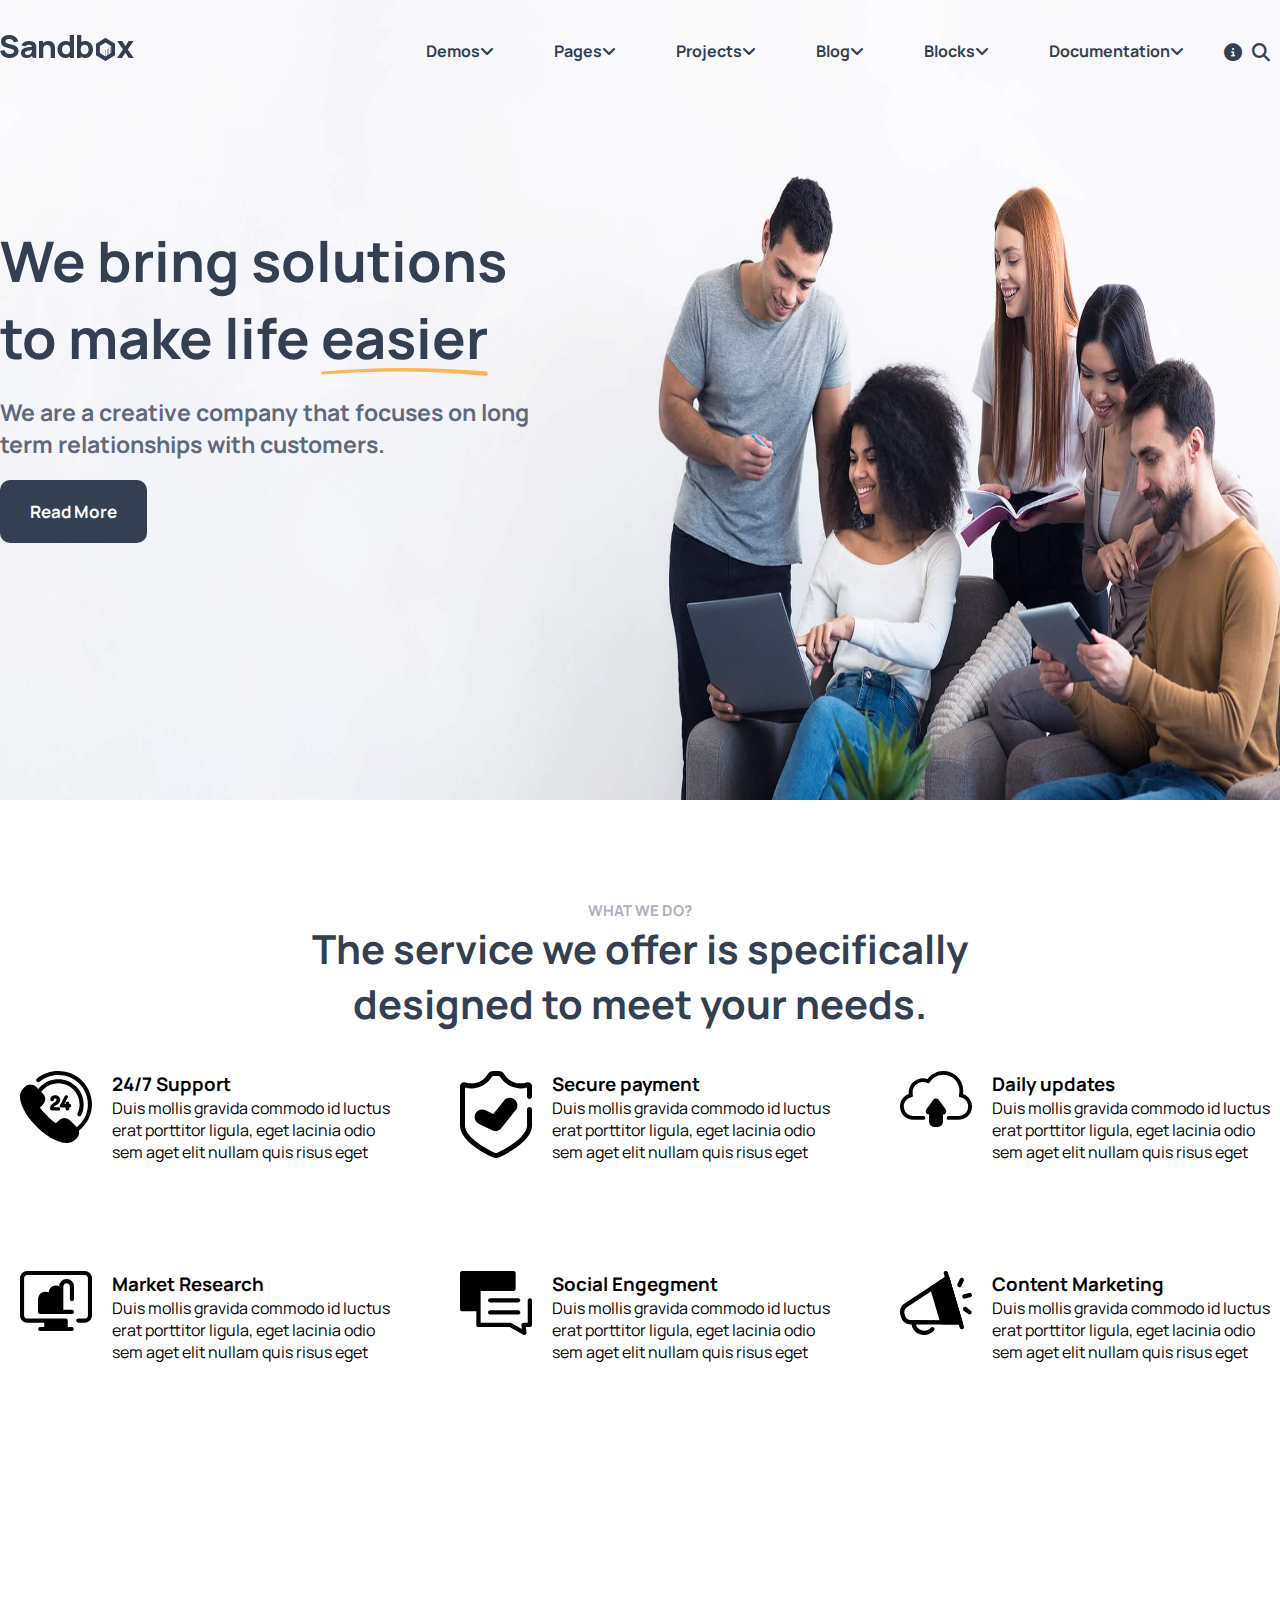
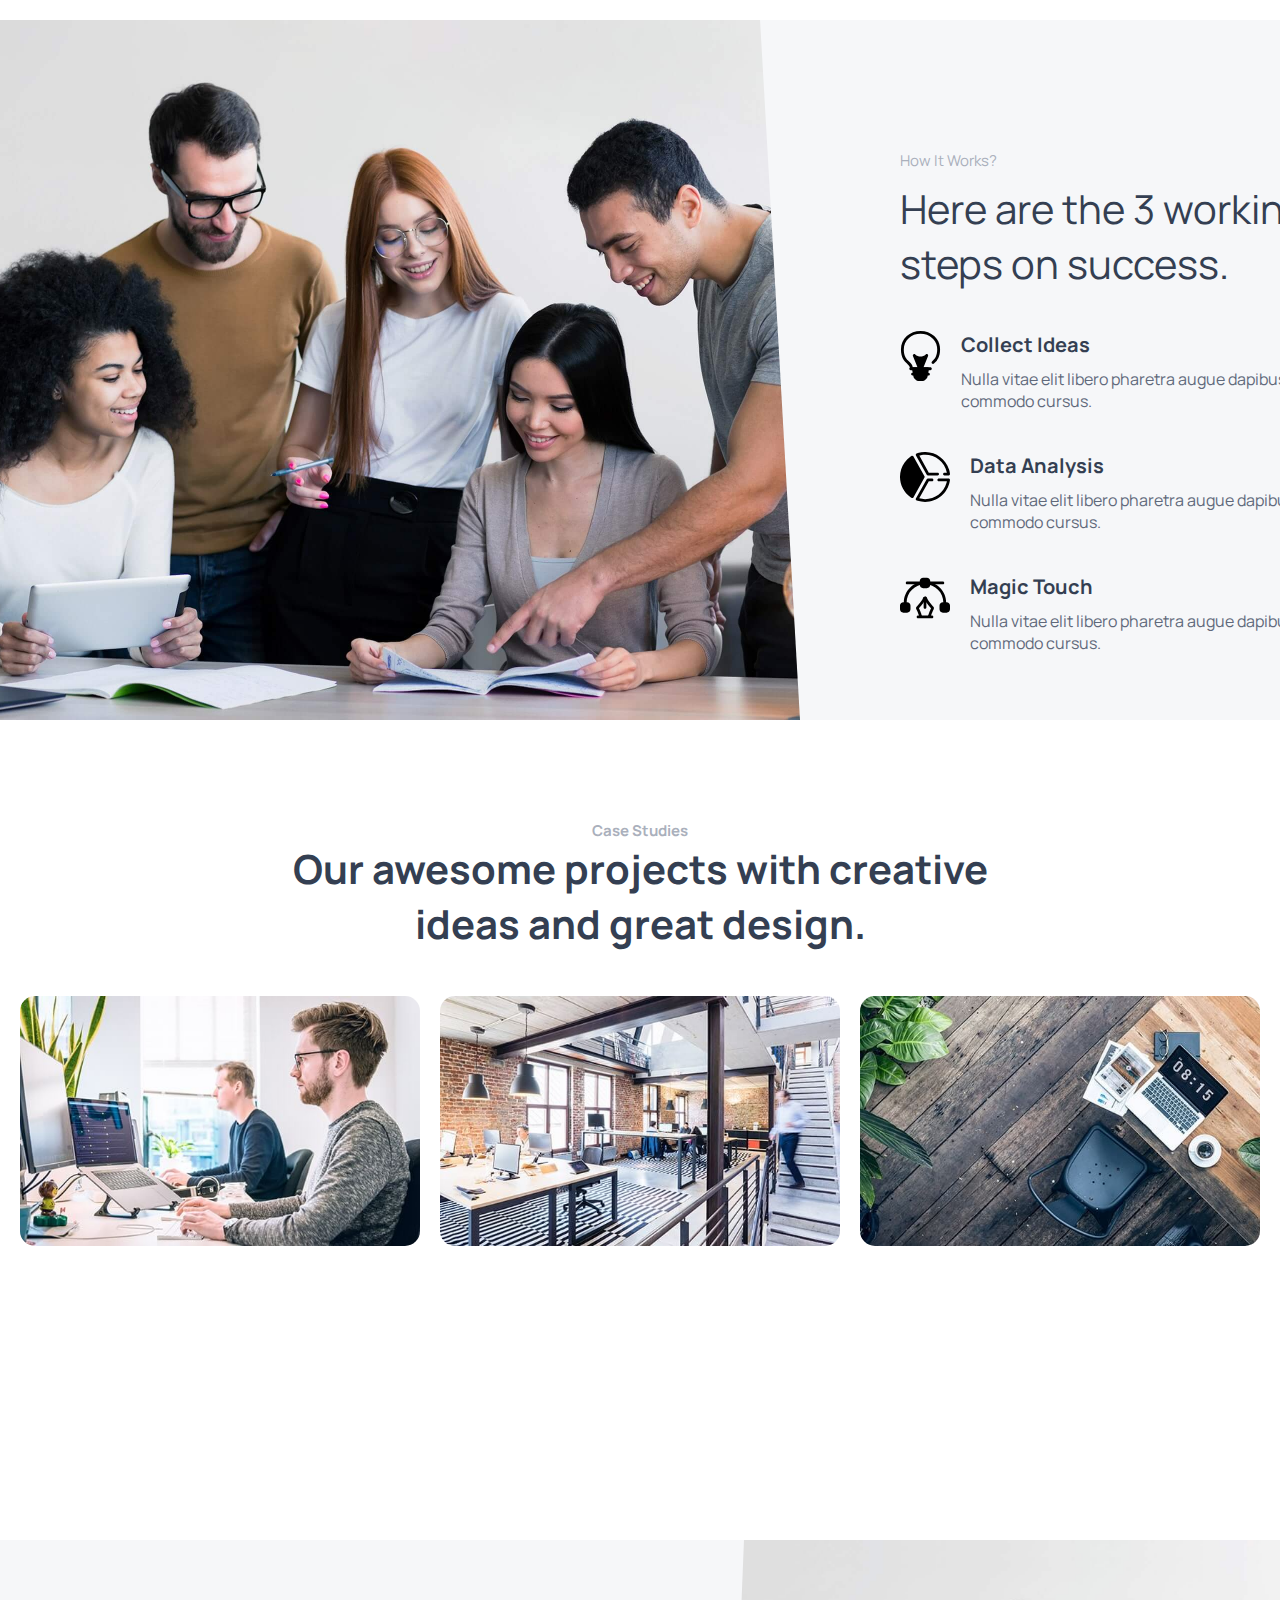
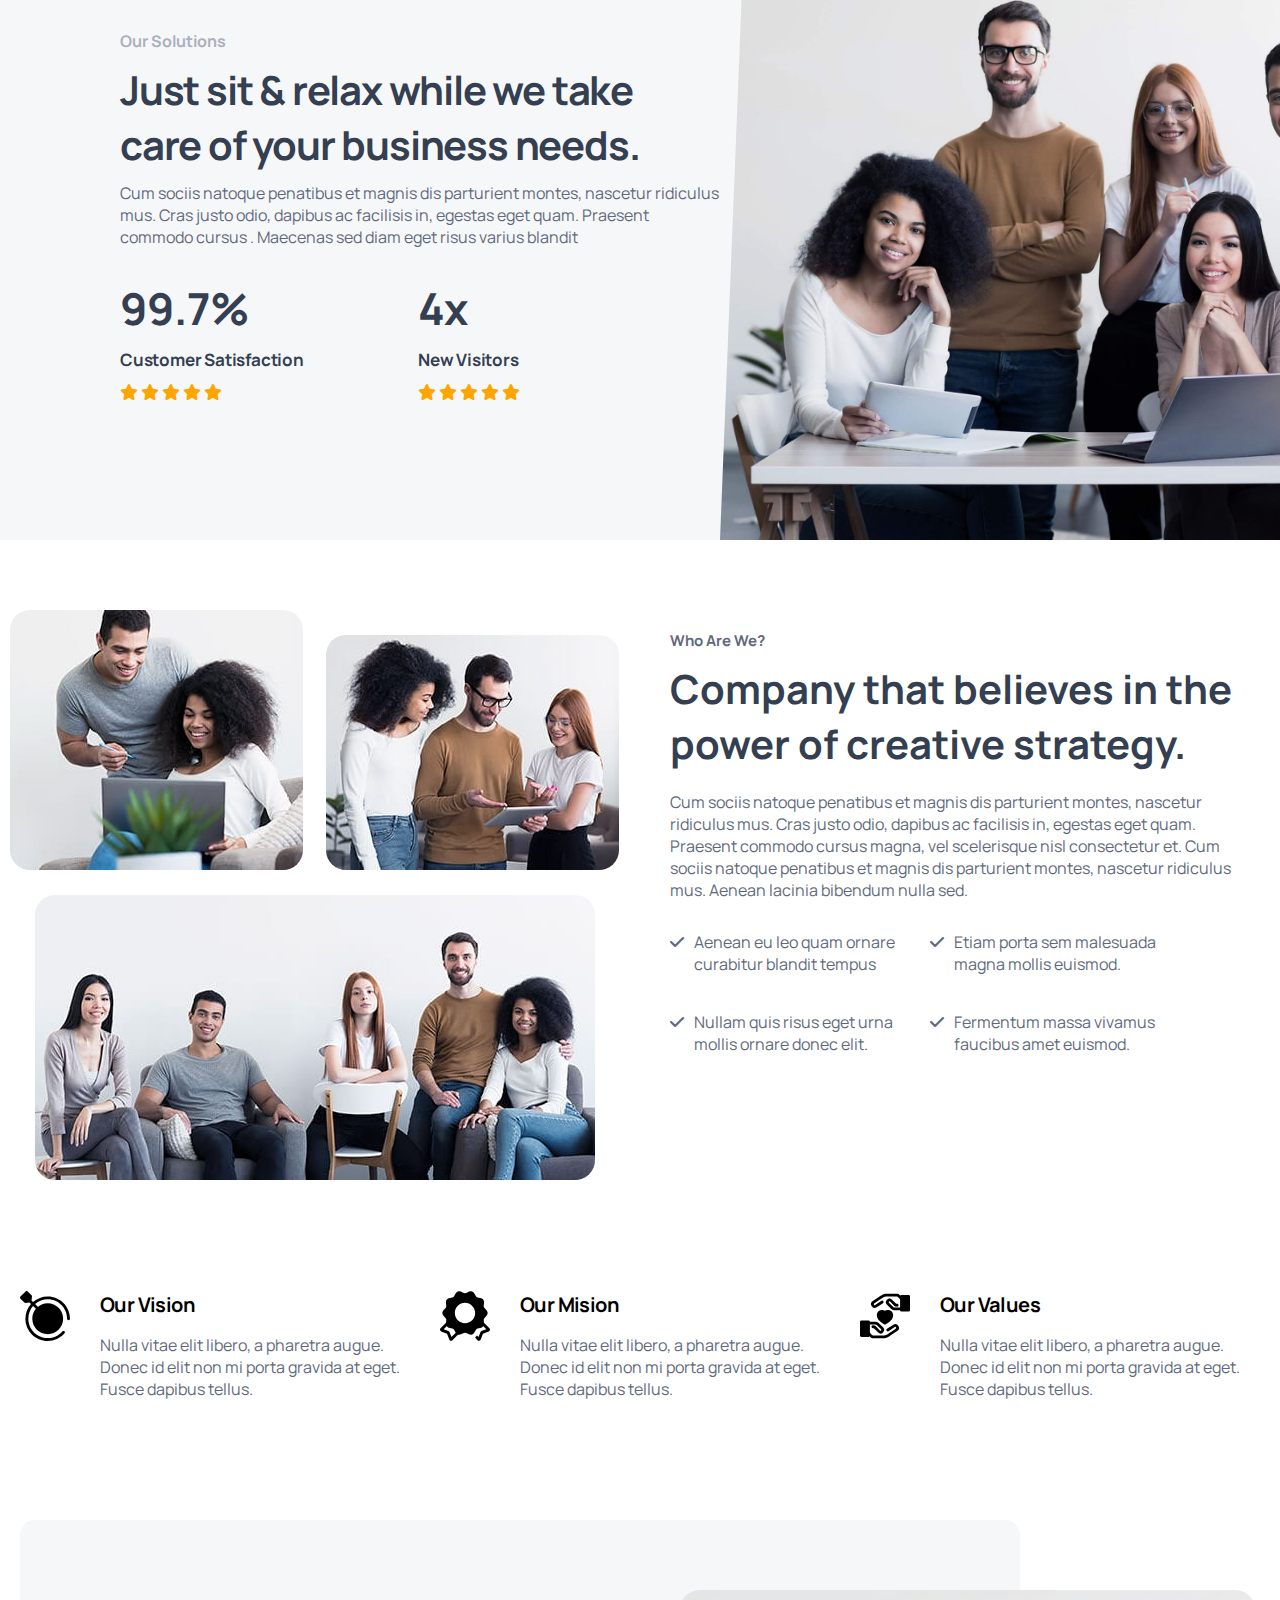
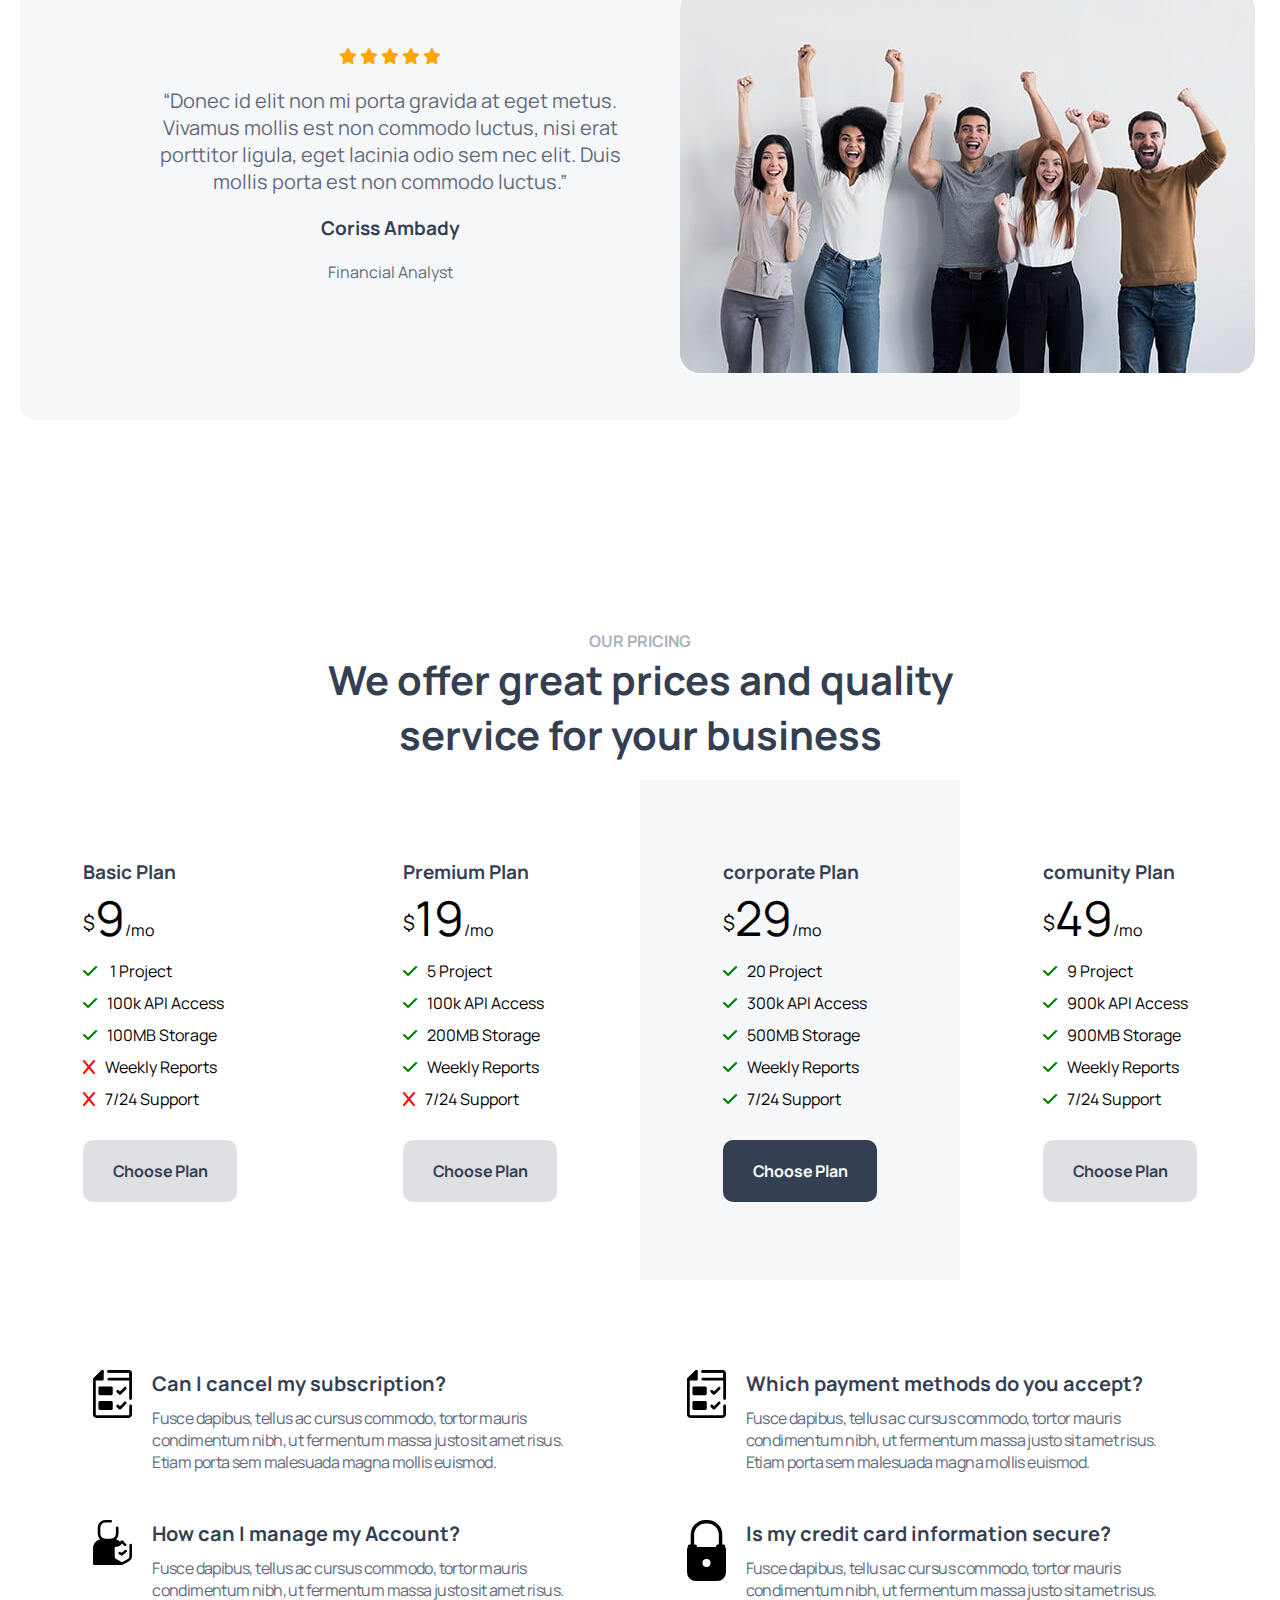
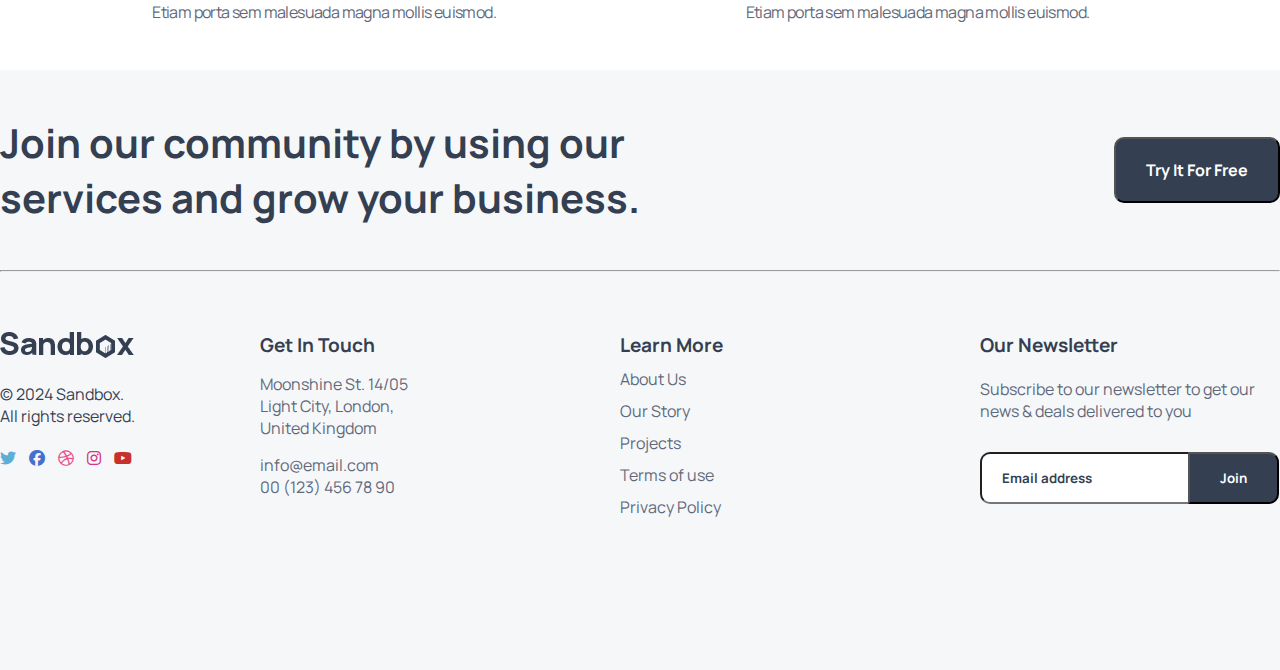
==== newindex.html @ dc4b8206 "16/03/2025" ====
<!DOCTYPE html>
<html lang="en">

<head>
    <meta charset="UTF-8">
    <meta name="viewport" content="width=device-width, initial-scale=1.0">
    <title>Document</title>
    <link rel="stylesheet" href="https://cdnjs.cloudflare.com/ajax/libs/font-awesome/6.7.2/css/all.min.css"
        integrity="sha512-Evv84Mr4kqVGRNSgIGL/F/aIDqQb7xQ2vcrdIwxfjThSH8CSR7PBEakCr51Ck+w+/U6swU2Im1vVX0SVk9ABhg=="
        crossorigin="anonymous" referrerpolicy="no-referrer" />
    <link rel="stylesheet" href="newcss.css">
    <link rel="stylesheet" href="media.css">
</head>

<body>
    <div class="body">
        <!-- first section -->
        <div class="container">
            <!-- navbar -->
            <div class="nav">
                <div class="logo">
                    <img src="logo-dark.png" alt="">
                </div>
                <div class="navlinks">
                    <ul>
                        <li><a href="#">Demos<i class="fa-solid fa-angle-down"></i></a></li>
                        <li><a href="#">Pages<i class="fa-solid fa-angle-down"></i></a></li>
                        <li><a href="#">Projects<i class="fa-solid fa-angle-down"></i></i></a></li>
                        <li><a href="#">Blog<i class="fa-solid fa-angle-down"></i></a></li>
                        <li><a href="#">Blocks<i class="fa-solid fa-angle-down"></i></a></li>
                        <li><a href="#">Documentation<i class="fa-solid fa-angle-down"></i></a></li>
                    </ul>
                    <div class="icons">
                        <div class="search">
                            <i class="fa-solid fa-circle-info"></i>
                        </div>
                        <div class="search">
                            <i class="fa-solid fa-magnifying-glass"></i>
                        </div>
                        <div class="mobilemenu">
                            <span>
                                <i class="fa-solid fa-bars"></i>
                            </span>
                        </div>
                    </div>
                    
                </div>
            </div>
            <!--  main content-->
            <div class="maintext">
                <div class="first animated-text">
                    <p>
                        We bring solutions to make life
                        <span class="highlight">easier</span>
                    </p>
                </div>
                <div class="second animated-text animated-text1">
                    <p>We are a creative company that focuses on
                        long term relationships with customers.</p>
                </div>
                <div class="button animated-text animated-text2">
                    <button>Read More</button>
                </div>
            </div>
        </div>
    </div>
    <!-- second container -->
    <div class="container">
        <div class="sec_section">
            <div class="heading">
                <div>
                    <h6>WHAT WE DO?</h6>
                </div>
                <div>
                    <p>
                        The service we offer is
                        specifically designed to meet your needs.
                    </p>
                </div>
            </div>

            <div class="info">
                <div class="support_24">
                    <div class="image">
                        <img src="phone.svg" class="icon">
                    </div>
                    <div class="desc">
                        <h3>24/7 Support</h3>
                        <p>Duis mollis gravida commodo id luctus erat porttitor ligula,
                            eget lacinia odio sem aget elit nullam quis risus eget</p>
                    </div>
                </div>
                <div class="support_24">
                    <div class="image">
                        <img src="payment.svg" alt="">
                    </div>
                    <div class="desc">
                        <h3>Secure payment</h3>
                        <p>Duis mollis gravida commodo id luctus erat porttitor ligula,
                            eget lacinia odio sem aget elit nullam quis risus eget</p>
                    </div>
                </div>
                <div class="support_24">
                    <div class="image">
                        <img src="daily_update.svg" alt="">
                    </div>
                    <div class="desc">
                        <h3>Daily updates</h3>
                        <p>Duis mollis gravida commodo id luctus erat porttitor ligula,
                            eget lacinia odio sem aget elit nullam quis risus eget</p>
                    </div>
                </div>
                <div class="support_24">
                    <div class="image">
                        <img src="market_research.svg" alt="">
                    </div>
                    <div class="desc">
                        <h3>Market Research</h3>
                        <p>Duis mollis gravida commodo id luctus erat porttitor ligula,
                            eget lacinia odio sem aget elit nullam quis risus eget</p>
                    </div>
                </div>
                <div class="support_24">
                    <div class="image">
                        <img src="social_engegment.svg" alt="">
                    </div>
                    <div class="desc">
                        <h3>Social Engegment</h3>
                        <p>Duis mollis gravida commodo id luctus erat porttitor ligula,
                            eget lacinia odio sem aget elit nullam quis risus eget</p>
                    </div>
                </div>
                <div class="support_24">
                    <div class="image">
                        <img src="content_marketing.svg" alt="">
                    </div>
                    <div class="desc">
                        <h3>Content Marketing</h3>
                        <p>Duis mollis gravida commodo id luctus erat porttitor ligula,
                            eget lacinia odio sem aget elit nullam quis risus eget</p>
                    </div>
                </div>
            </div>
        </div>
    </div>
    <!-- third_section -->
    <div class="container_3">
        <div class="part1">
            <img src="third_section.jpeg" alt="" class="image">
            <!-- <img src="line2.svg" alt="" class="line"> -->
        </div>
        <div class="part2">
            <div class="section_1">
                <div>
                    <p>How It Works?</p>
                </div>
                <div>
                    <p>Here are the 3 working steps on success.</p>
                </div>
                <div class="section_2">
                    <img src="bulb.svg" alt="">

                    <div class="inner">
                        <h4>Collect Ideas</h4>
                        <p>Nulla vitae elit libero pharetra augue dapibus. Praesent commodo cursus.</p>
                    </div>
                </div>
                <div class="section_2">
                    <img src="analysis.svg" alt="">

                    <div class="inner">
                        <h4>Data Analysis</h4>
                        <p>Nulla vitae elit libero pharetra augue dapibus. Praesent commodo cursus.</p>
                    </div>
                </div>
                <div class="section_2">
                    <img src="magic_touch.svg" alt="">

                    <div class="inner">
                        <h4>Magic Touch</h4>
                        <p>Nulla vitae elit libero pharetra augue dapibus. Praesent commodo cursus.</p>
                    </div>
                </div>
            </div>

        </div>

    </div>
    <!-- fourth_section -->
    <div class="container">
        <div class="sec_section1">
            <div class="heading1">
                <div>
                    <h6>Case Studies</h6>
                </div>
                <div>
                    <p>
                        Our awesome projects with creative ideas and great design.
                    </p>
                </div>
            </div>
            <div class="hover">
                <div class="hover_img ">
                    <img src="hover_1.jpeg" alt="">
                    <div class="overlay">
                        <div class="overlay-text">Read More</div>
                    </div>
                </div>
                <div class="hover_img ">
                    <img src="hover_2.jpeg" alt="">

                    <div class="overlay">
                        <div class="overlay-text">Read More</div>
                    </div>
                </div>
                <div class="hover_img">
                    <img src="hover_3.jpeg" alt="">
                    <div class="overlay">
                        <div class="overlay-text">Read More</div>
                    </div>
                </div>
                <!-- <div class="hover_img">
                <img src="hover_4.jpeg" alt="">
                <div class="overlay">
                    <div class="overlay-text">Read More</div>
                </div>
            </div> -->
            </div>
        </div>
    </div>

    <div class="container5">
        <div class="fifth_section_1">
            <div class="fifth_inner">
                <h6>
                    Our Solutions
                </h6>
                <h1>
                    Just sit & relax while we take care of your business needs.
                </h1>
                <p>
                    Cum sociis natoque penatibus et magnis dis parturient montes, nascetur ridiculus mus. Cras justo
                    odio,
                    dapibus ac facilisis in, egestas eget quam. Praesent commodo cursus
                    . Maecenas sed diam eget risus
                    varius
                    blandit
                </p>
                <div class="number">
                    <div class="number_first">
                        <p>99.7%</p>
                        <p>Customer Satisfaction</p>
                        <div class="star_icon">
                            <i class="fa-solid fa-star"></i>
                            <i class="fa-solid fa-star"></i>
                            <i class="fa-solid fa-star"></i>
                            <i class="fa-solid fa-star"></i>
                            <i class="fa-solid fa-star"></i>
                        </div>
                    </div>
                    <div class="number_first">
                        <p>4x</p>
                        <p>New Visitors</p>
                        <div class="star_icon">
                            <i class="fa-solid fa-star"></i>
                            <i class="fa-solid fa-star"></i>
                            <i class="fa-solid fa-star"></i>
                            <i class="fa-solid fa-star"></i>
                            <i class="fa-solid fa-star"></i>
                        </div>
                    </div>
                </div>
            </div>
        </div>
        <div class="fifth_section_2">
            <img src="fifth_section.jpeg" alt="">
        </div>
    </div>
    <!--  sixth-section  -->
    <div class="container">
        <div class="sixth">
            <div class="sixth_1">
                <div class="image_section_1">
                    <img src="sixth_section_1.jpeg" alt="">
                    <img src="sixth_section_2.jpeg" alt="">
                </div>
                <div class="image_section_2">
                    <img src="sixth_section_3.jpeg" alt="">
                </div>
            </div>
            <div class="sixth_2">
                <div class="inner">
                    <h6>Who Are We?</h6>
                    <h1>Company that believes in the power
                        of creative strategy.</h1>
                    <p>Cum sociis natoque penatibus et magnis dis parturient montes, nascetur ridiculus mus. Cras justo
                        odio, dapibus ac facilisis in, egestas eget quam. Praesent commodo cursus magna, vel scelerisque
                        nisl consectetur et. Cum sociis natoque penatibus et magnis dis parturient montes, nascetur
                        ridiculus mus. Aenean lacinia bibendum nulla sed.</p>
                </div>
                <div class="second_inner">
                    <div class="second_inner_1">
                        <div class="icon">
                            <i class="fa-solid fa-check"></i>
                        </div>
                        <div class="text">
                            <p>Aenean eu leo quam ornare
                                curabitur blandit tempus</p>
                        </div>
                    </div>
                    <div class="second_inner_1">
                        <div class="icon">
                            <i class="fa-solid fa-check"></i>
                        </div>
                        <div class="text">
                            <p>Etiam porta sem malesuada magna
                                mollis euismod.</p>
                        </div>
                    </div>
                    <div class="second_inner_1">
                        <div class="icon">
                            <i class="fa-solid fa-check"></i>
                        </div>
                        <div class="text">
                            <p>Nullam quis risus eget urna mollis
                                ornare donec elit.</p>
                        </div>
                    </div>
                    <div class="second_inner_1">
                        <div class="icon">
                            <i class="fa-solid fa-check"></i>
                        </div>
                        <div class="text">
                            <p>Fermentum massa vivamus
                                faucibus amet euismod.</p>
                        </div>
                    </div>
                </div>
            </div>
        </div>
        <div class="sixth_3">
            <div class="icons_svg">
                <div class="icon_img">
                    <img src="our_vision.svg" alt="">
                </div>
                <div class="icon_text">
                    <p>Our Vision</p>
                    <p>Nulla vitae elit libero, a pharetra
                        augue. Donec id elit non mi porta
                        gravida at eget. Fusce
                        dapibus tellus.</p>
                </div>
            </div>
            <div class="icons_svg">
                <div class="icon_img">
                    <img src="our_mision.svg" alt="">
                </div>
                <div class="icon_text">
                    <p>Our Mision</p>
                    <p>Nulla vitae elit libero, a pharetra
                        augue. Donec id elit non mi porta
                        gravida at eget. Fusce
                        dapibus tellus.</p>
                </div>
            </div>
            <div class="icons_svg">
                <div class="icon_img">
                    <img src="our_values.svg" alt="">
                </div>
                <div class="icon_text">
                    <p>Our Values</p>
                    <p>Nulla vitae elit libero, a pharetra
                        augue. Donec id elit non mi porta
                        gravida at eget. Fusce
                        dapibus tellus.</p>
                </div>
            </div>
        </div>
    </div>
    <!--  seven section -->
    <div class="container">
        <div class="seven">
            <div class="seven_1">
                <div class="seven_inner">
                    <div class="s_icon">
                        <i class="fa-solid fa-star"></i>
                        <i class="fa-solid fa-star"></i>
                        <i class="fa-solid fa-star"></i>
                        <i class="fa-solid fa-star"></i>
                        <i class="fa-solid fa-star"></i>
                    </div>
                    <p>
                        “Donec id elit non mi porta gravida at eget metus.
                        Vivamus mollis est non commodo luctus, nisi erat
                        porttitor ligula, eget lacinia odio sem nec elit.
                        Duis mollis porta est non commodo luctus.”
                    </p>
                    <p>Coriss Ambady</p>
                    <p>Financial Analyst</p>
                </div>
                <div class="seven_img">
                    <img src="seven_section.jpeg" alt="">
                </div>
            </div>
        </div>
    </div>
    </div>
    <!--  Eight section  -->
    <div class="container">
        <div class="eight">
            <div class="eight_1">
                <div class="pricing">
                    <h6>OUR PRICING</h6>
                    <p>We offer great prices and quality service for your business</p>
                </div>
            </div>
            <div class="eight_2">
                <div class="plan">
                    <div class="sub">
                        <div class="basic">
                            <h4>Basic Plan</h4>
                            <sup>$</sup><span>9</span>/mo
                            <p><i class="fa-solid fa-check"></i> 1 Project</p>
                            <p><i class="fa-solid fa-check"></i>100k API Access</p>
                            <p><i class="fa-solid fa-check"></i>100MB Storage</p>
                            <p><i class="fa-solid fa-x"></i>Weekly Reports</p>
                            <p><i class="fa-solid fa-x"></i>7/24 Support</p>
                            <button>Choose Plan</button>
                        </div>
                    </div>
                </div>
                <div class="plan">
                    <div class="sub">
                        <div class="basic">
                            <h4>Premium Plan</h4>
                            <sup>$</sup><span>19</span>/mo
                            <p><i class="fa-solid fa-check"></i>5 Project</p>
                            <p><i class="fa-solid fa-check"></i>100k API Access</p>
                            <p><i class="fa-solid fa-check"></i>200MB Storage</p>
                            <p><i class="fa-solid fa-check"></i>Weekly Reports</p>
                            <p><i class="fa-solid fa-x"></i>7/24 Support</p>
                            <button>Choose Plan</button>
                        </div>
                    </div>
                </div>
                <div class="plan">
                    <div class="sub">
                        <div class="basic" style="">
                            <h4>corporate Plan</h4>
                            <sup>$</sup><span>29</span>/mo
                            <p><i class="fa-solid fa-check"></i>20 Project</p>
                            <p><i class="fa-solid fa-check"></i>300k API Access</p>
                            <p><i class="fa-solid fa-check"></i>500MB Storage</p>
                            <p><i class="fa-solid fa-check"></i>Weekly Reports</p>
                            <p><i class="fa-solid fa-check"></i>7/24 Support</p>
                            <button>Choose Plan</button>
                        </div>
                    </div>
                </div>
                <div class="plan">
                    <div class="sub">
                        <div class="basic">
                            <h4>comunity Plan</h4>
                            <sup>$</sup><span>49</span>/mo
                            <p><i class="fa-solid fa-check"></i>9 Project</p>
                            <p><i class="fa-solid fa-check"></i>900k API Access</p>
                            <p><i class="fa-solid fa-check"></i>900MB Storage</p>
                            <p><i class="fa-solid fa-check"></i>Weekly Reports</p>
                            <p><i class="fa-solid fa-check"></i>7/24 Support</p>
                            <button>Choose Plan</button>
                        </div>
                    </div>
                </div>
            </div>
        </div>
        <div class="nine">
            <div class="nine_inner">
                <div class="svg_img">
                    <img src="supscription.svg" alt="">
                </div>
                <div class="nine_text">
                    <p>Can I cancel my subscription?</p>
                    <p>Fusce dapibus, tellus ac cursus commodo, tortor mauris condimentum nibh, ut fermentum massa justo
                        sit amet risus. Etiam porta sem malesuada magna mollis euismod.</p>
                </div>
            </div>
            <div class="nine_inner">
                <div class="svg_img">
                    <img src="supscription.svg" alt="">
                </div>
                <div class="nine_text">
                    <p>Which payment methods do you accept?</p>
                    <p>Fusce dapibus, tellus ac cursus commodo, tortor mauris condimentum nibh, ut fermentum massa justo
                        sit amet risus. Etiam porta sem malesuada magna mollis euismod.</p>
                </div>
            </div>
            <div class="nine_inner">
                <div class="svg_img">
                    <img src="account.svg" alt="">
                </div>
                <div class="nine_text">
                    <p>How can I manage my Account?</p>
                    <p>Fusce dapibus, tellus ac cursus commodo, tortor mauris condimentum nibh, ut fermentum massa justo
                        sit amet risus. Etiam porta sem malesuada magna mollis euismod.</p>
                </div>
            </div>
            <div class="nine_inner">
                <div class="svg_img">
                    <img src="info_secure.svg" alt="">
                </div>
                <div class="nine_text">
                    <p>Is my credit card information secure?</p>
                    <p>Fusce dapibus, tellus ac cursus commodo, tortor mauris condimentum nibh, ut fermentum massa justo
                        sit amet risus. Etiam porta sem malesuada magna mollis euismod.</p>
                </div>
            </div>
        </div>
    </div>
    <div class="footer">
        <div class="container">
            <div class="footer_1">
                <div class="footer_text">
                    Join our community by using our<br>
                    services and grow your business.
                </div>
                <div class="footer_button">
                    <button>Try It For Free</button>
                </div>
            </div>
            <hr>
            <div class="footer_2">
                <div class="footer_last_1">
                    <img src="logo-dark.png" alt="">
                    <div>© 2024 Sandbox.<br>
                        All rights reserved.</div>
                    <div class="media">
                        <i class="fa-brands fa-twitter"></i>
                        <i class="fa-brands fa-facebook"></i>
                        <i class="fab fa-dribbble"></i>

                        <i class="fa-brands fa-instagram"></i>
                        <i class="fa-brands fa-youtube"></i>
                    </div>
                </div>
                <div class="footer_last_2">
                    <div>Get In Touch</div>
                    <div>Moonshine St. 14/05 <br>Light City, 
                        London,<br> United Kingdom
                    </div>
                    <div>
                        info@email.com<br>
                        00 (123) 456 78 90
                    </div>
                </div>
                <div class="footer_last_3">
                    <div>Learn More</div>
                    <div>
                        <li><a href="#">About Us</a></li>
                        <li><a href="#">Our Story</a></li>
                        <li><a href="#">Projects</a></li>
                        <li><a href="#">Terms of use</a></li>
                        <li><a href="#">Privacy Policy</a></li>
                    </div>
                </div>
                <div class="footer_last_4">
                    <div>Our Newsletter</div>
                    <div>Subscribe to our newsletter to 
                        get our news & deals delivered to you</div>
                    <div class="input">
                        <input type="email" class="email" placeholder="Email address">
                        <button>Join</button>
                    </div>
                </div>
            </div>
        </div>
    </div>
</body>

</html>
---- newcss.css ----
@import url('https://fonts.googleapis.com/css2?family=Manrope:wght@200..800&display=swap');

*{
    box-sizing: border-box;
    margin: 0;
    font-family: Manrope, "sans-serif"; 
   
}
.body{
    background-image: url("main_banner.jpeg");
    background-repeat: no-repeat;
    background-size:cover;
    background-size: 102% 100%;
    height: 800px;
    
}
.container{
    /* border: 1px solid black; */
    max-width: 1340px;
    margin: auto;
}
.nav{
    display: flex;
    justify-content: space-between;
    .logo{
        margin-top:35px;
    }
    .navlinks ul{
        list-style: none;
        display: flex;
        justify-content: space-between;
    }
    .navlinks ul li{
        margin-top:20px ;
        margin-right: 20px;
        padding: 20px;
    }
    .navlinks li a{
        text-decoration: none;
        color: #343f52;
        font-weight: bold;
    }
}
.navlinks{
    display: flex;
}
.icons {
    margin-top: 40px;
    font-size: 18px;
    color: #343f52;
    cursor: pointer;
    display: flex;
    justify-content: space-between;
    gap: 10px;
    margin-right: 10px;
}
.mobilemenu{
    display: none;
}

.maintext{
    height: fit-content;
    width: 550px;
    /* border: 1px solid black; */
    margin-top: 140px;
}
.first p{
    font-size: 56px;
    font-weight: bold;
    color: #343f52;
}
.highlight{
    background-image: url("underline.svg");
    background-repeat: no-repeat;
    background-position:bottom;
}
.second{
    margin-top: 20px;
}
.second p{
    font-size: 23px;
    color: #60697b;
}
.animated-text{
    margin-top: 140px;
    font-size: 30px;
    font-weight: bold;
    text-align: left;
    position: relative;
    animation-name: slideInDown;
    animation-duration: 700ms;
    animation-timing-function: ease;
    animation-delay: 500ms;
    animation-direction: normal;
    animation-fill-mode: both;
}
.animated-text1{
    margin-top: 20px;
    font-size: 30px;
    animation-delay: 1000ms;
   
}
.animated-text2{
    margin-top: 20px;
    font-size: 30px;
    animation-delay: 1500ms;
}
.button{
    margin-top: 20px;
    button{
        padding: 20px 30px 20px 30px;
        border-radius: 10px;
        background-color: #343f52;
        color: #ffffff;
        border: none;
        font-size: 17px;
        font-weight: bold;
    }
}
.sec_section{
    height: 80vh;  
}
.heading{
    display: flex;
    flex-direction: column;
    justify-content: center;
    width: 700px;
    margin: auto;
    margin-top: 100px;
    text-align: center;
}
.heading h6{
    font-size: 15px;
    color: #aab0bc;
}
.heading p{
    font-size: 40px;
    color: #343f52;
    font-weight: bold;
}
.info{
    margin-top: 20px;
    height: 400px;
    width: 100%;
    display: flex;
    justify-content: space-between;
    /* border: 1px solid black;  */
    flex-wrap: wrap;
}
.support_24{
    height: 150px;
    width: 400px;
    /* border: 1px solid black; */
    display: flex;
    justify-content: space-evenly;
}
.support_24 i{
    color: aqua;
}
.image{
    height: 200px;
    width: 200px;
    margin: 20px;
    outline: pink;
}

.desc{
    margin-top: 20px;
    font-size: 16px;
    text-align: center;
    h3{
        text-align: left;
    }
    p{
        text-align: left;
    }
}
.container_3{
    position: relative;
    width: 100%;
    height: 700px;
    /* border: 1px solid black; */
    display: flex;
    background-color: #f6f7f9;
    justify-content: space-between;
}
.part1{
    width: 900px;
    display: flex;
    /* border: 1px solid black; */
    height: 600px;
    .image{
        object-fit: cover;
        height: 700px;
        margin: 0px;
        width: 800px;
        clip-path: polygon(0 0, 95% 0, 100% 100%, 0 100%);
    }
}
.part2{
    width: 900px;
    /* border: 1px solid black; */
    height: 600px;
    margin-top: 90px;
    margin-left: 60px;
}
.section_1{
    margin: 40px;
    height: fit-content;
    width: 500px;
    /* border: 1px solid black; */
    div:nth-child(1) p:nth-child(1){
        margin-top: 10px;
        font-size: 15px;
        color: #aab0bc;
    }
    div:nth-child(2) p:nth-child(1){
        margin-top: 10px;
        font-size: 40px;
        color: #343f52;
    }
}
.section_2{
    margin-top: 40px;
    display: flex;
}
.section_2 img{
    height: 50px;
    width: 50px;
}
.inner{
    margin-left: 20px;
    h4{
        font-size: 20px;
        color: #343f52;
    }
    p{
        margin-top: 10px;
        color: #60697b;
    }
}
.sec_section1{
    height: 80vh; 
}
.hover{
    margin-top: 20px;
    display: flex;
    justify-content: space-evenly;
    height: 300px;
    align-items: center;
}
.hover_img{
    height: 250px;
    width: 400px;
    position: relative;
    overflow: hidden; 
}
.hover_img img{
    height: 250px;
    width: 400px;
    border-radius: 15px;
    transition: transform 0.3s ease, filter 0.3s ease;
}
.hover_img:hover img{
    transform: scale(1.1);
    filter: brightness(80%); 
    
}
.hover_img:hover .overlay {
    opacity: 1;
}
.overlay {
    position: absolute;
    top: 0;
    left: 0;
    width: 100%;
    height: 100%;
    background: rgba(0, 0, 0, 0.5); 
    display: flex;
    align-items: center;
    justify-content: center;
    opacity: 0;
    transition: opacity 0.3s ease;
}

.overlay-text {
    color: #fff;
    font-size: 18px;
    font-weight: bold;
}
.heading1{
    display: flex;
    flex-direction: column;
    justify-content: center;
    width: 700px;
    margin: auto;
    margin-top: 100px;
    text-align: center;
}
.heading1 h6{
    font-size: 15px;
    color: #aab0bc;
}
.heading1 p{
    font-size: 40px;
    color: #343f52;
    font-weight: bold;
}
/* section 5 */

.container5{
    height: 600px;
    position: relative;
    width: 100%;
    display: flex;
    justify-content: space-between;
    align-items: center;
    background-color: #f6f7f9;
}
.fifth_section_1{
    height: 600px;
    /* border: 1px solid black; */
    width: 900px;
}
.fifth_inner{
    height: 400px;
    width: 600px;
    /* border: 1px solid black; */
    margin-top: 90px;
    margin-left: 120px;
    h6{
        font-size: 16px;
        color: #aab0bc;
        letter-spacing: normal;
        margin-top: 20px;
    }
    h1{
        margin-top: 10px;
        font-size:40px;
        letter-spacing: -1.2px;
        color: #343f52;
    }
    p{
        margin-top: 10px;
        font-size: 16px;
        color: #60697b;
        text-align: start;
    }
}
.number{
    display: flex;
    justify-content: space-between;
    height: fit-content;
    width: 400px;
}
.number_first{
    margin-top: 20px;
    p:nth-child(1){
        font-size: 44px;
        color: #343f52;
        font-weight: bold;
    }
    p:nth-child(2){
        font-size: 17px;
        color: #343f52;
        font-weight: bold;
        letter-spacing: -0.2px;
    }
    .star_icon{
        margin-top: 10px;
        color: orange;
        font-size: 16px;
    }
    
}
.fifth_section_2{

    height: 600px;
    width: 800px;
    img{
        height: 600px;
        width: 800px;
        object-fit: cover;
        clip-path: polygon(3% 0, 100% 0, 100% 100%, 0% 100%);

    }
}
/* sixth-section */
.sixth{
    margin-top: 30px;
    height: 700px;
    /* border: 1px solid black; */
    display: flex;
    gap: 0px;
    /* justify-content: space-evenly; */
    .sixth_1{
        /* border: 1px solid black; */
        height: fit-content;
        margin-top: 30px;
        width: 700px;
        .image_section_1 img{
            border-radius: 20px;
            margin: 10px;
        }
        .image_section_2{
            margin-left:25px;
            img{
                border-radius: 20px;
                margin: 10px;
            }
        }
    }
    .sixth_2{
        margin-top: 30px;
        height: 600px;
        width: 700px;
        
        /* border: 1px solid black; */
        .inner{
            margin: 30px;
            h6{
                margin-top: 10px;
                font-size: 15px;
                color: #60697b;
            }
            h1{
                margin-top: 10px;
                font-size: 40px;
                color: #343f52;
            }
            p{
                margin-top: 20px;
                font-size: 16px;
                color: #60697b;
            }
        }
    }
}
.second_inner{
    margin-left: 30px;
    height: fit-content;
    width: 600px;
    /* border: 1px solid black; */
    display: flex;
    flex-direction: row;
    flex-wrap: wrap;
    /* justify-content: space-evenly; */
    gap: 10px;
    .second_inner_1{
        
        height: 70px;
        width: 250px;
        /* border: 1px solid black; */
        display: flex;
        gap: 10px;
        /* justify-content: space-between; */
        .icon i{
            font-size: 16px;
            color: #60697b;
        }
        .text p{
            font-size: 16px;
            color: #60697b;   
        }
    }
}
.sixth_3{
    height: 150px;
    /* width: 700px; */
    display: flex;
    /* border: 1px solid black; */
    align-items: center;
    /* gap: 50px; */

    justify-content: space-evenly;
    .icons_svg{
        display: flex;
        height: fit-content;
        width: 400px;
        gap: 30px;
        /* border: 1px solid black; */
        .icon_img img{
            height: 50px;
            width: 50px;
        }
        .icon_text p:nth-child(1){
            font-size: 20px;
            color: 343f52;
            font-weight: bold;
            letter-spacing: -0.6px;
        }
        .icon_text p:nth-child(2){
            margin-top: 16px;
            color: #60697b;
        }
    }
}
/* seven section */
.seven{
    margin-top:100px ;
    margin-left:20px ;
    height: 700px;
    width: 1300px;
    .seven_1{
        width: 1000px;
        height: 500px;
        border-radius: 15px;
        display: flex;
        background-color: #f6f7f9;
        .seven_inner{
            height: fit-content;
            width: 500px;
            margin: 120px 0px 0px 120px;
            text-align: center;
            .s_icon{
                margin: 5px;
                i{
                    color: orange;
                }
            }
        }
        
    }
}
.seven_inner p{
    margin-top: 20px;
    color: #60697b;
    font-size: 20px;
}
.seven_inner p:nth-child(3){
    font-size: 19px;
    color: #343f52;
    font-weight: bold;
}
.seven_inner p:nth-child(4){
    font-size: 16px;
    color: #60697b;
}
.seven_img{
    height: 300px;
    width: 300px;
    position: relative;
    left: 40px;
    top: 70px;
    img{
        border-radius: 20px;
    }
}
/* Eight section */

.eight{
    height: fit-content;
    margin-top: 10px;
    /* border: 1px solid black; */
    .eight_1{
        height: 150px;
        /* width: 700px; */
        /* border: 1px solid black; */
        text-align: center;
        display: flex;
        justify-content: center;
        .pricing{
            width: 700px;
            h6{
                /* margin-top: 20px; */
                color: #aab0bc;
                font-size: 16px;
            }
            p{
                color: #343f52;
                font-size: 40px;
                font-weight: bold;
            }
        }
    }
    .eight_2{
        /* margin-top: 30px; */
        height: fit-content;
        display: flex;
        .plan{
            /* margin-top: 40px; */
            height: 500px;
            width: 400px;
            /* border: 1px solid black; */
            display: flex;
            justify-content: center;
            align-items: center;
            .basic{
                margin: 60px;
                sup{
                    font-size: 20px;
                }
                h4{
                    color: #343f52;
                    font-size: 19px;
                    margin-top: 60px;
                }
                p{
                    margin-top: 10px;
                }
                span{
                    font-size: 48px;
                    margin-bottom: 30px
                };
                i{
                    margin-right: 10px;
                    color: green;
                }
                .fa-x{
                    color: red;
                }
                button{
                    margin-top: 30px;
                    padding: 20px 30px 20px 30px;
                    border-radius: 10px;
                    background-color: #dfe0e3;
                    color: #343f52;
                    letter-spacing: -0.2px;
                    font-weight: bold;
                    font-size: 16px;
                    border: none;
                }
                /* .sub div:nth-child(3){
                   .basic{
                        background-color: #f6f7f9;
                   }
                }
            } */
        }
    }
}
.plan:nth-of-type(3){
    background-color: #f6f7f9;
    .basic button{
        color: white;
        background-color: #343f52;
    }
}

}

/* nine section */
.nine{
    margin-top: 90px;
    /* border: 1px solid black; */
    display: flex;
    height: 300px;
    justify-content: space-evenly;
    flex-wrap: wrap;
    /* width: 300px; */
    .nine_inner{
        height:150px;
        display: flex;
        width: 500px;
        /* justify-content: space-between; */
        gap: 20px;
        /* border: 1px solid black; */
        .svg_img{
            height: 100px;
            width: 100px;
        }
        p:nth-child(1){
            color: #343f52;
            font-size: 20px;
            font-weight: bold;
        }
        p:nth-child(2){
            margin-top: 10px;
            color: #60697b;
            font-size: 16px;
            letter-spacing: -0.6px;
        }
    }
}


/* footer section */

.footer{
    height: 600px;
    background-color: #f6f7f9;
    .footer_1{

        height: 200px;
        /* width: 400px; */
        display: flex;
        justify-content: space-between;
        align-items: center;
        .footer_text{
            font-weight: bold;
            color: #343f52;
            font-size: 40px;
        }
        .footer_button button{
            padding: 20px 30px 20px 30px;
            border-radius: 10px;
            color: white;
            background-color: #343f52;
            font-weight: bold;
            font-size: 16px;
        }
    }
    .footer_2{
        margin-top: 60px;
        display: flex;
        justify-content: space-between;
        hr{
            color: #60697b;
        }
        .footer_last_1{
            width: 200px;
            div:nth-child(2){
                margin-top: 20px;
                color: #343f52;

            }
            .media{
                margin-top: 20px;
            }
            .media i:nth-child(1){
                color: #5daed5;
                
            }
            .media i:nth-child(2){
                color: #4470cf;
                margin-left: 10px;
            }
            .media i:nth-child(3){
                color: #e94d88;
                margin-left: 10px;
            }
            .media i:nth-child(4){
                color: #d53581;
                margin-left: 10px;
            }
            .media i:nth-child(5){
                color: #c8312b;
                margin-left: 10px;
            }
        }
        .footer_last_2{
            /* border: 1px solid black; */
            width: 300px;
            height: fit-content;
            div:nth-child(1){
                color: #343f52;
                font-size: 19px;
                font-weight: bold;
            }
            div:nth-child(2){
                margin-top: 15px;
                color: #60697b;
            }
            div:nth-child(3){
                color: #60697b;
                margin-top: 15px;
            }
        }
        .footer_last_3{
            /* border: 1px solid black; */
            width: 300px;

            height: fit-content;
            div:nth-child(1){
                color: #343f52;
                font-size: 19px;
                font-weight: bold;
            }
            div:nth-child(2){
                
                /* color: #343f52; */
                li{
                    margin-top: 10px;
                    list-style: none;
                }
                a{
                    color: #60697b;
                    text-decoration: none;
                }
            }
        }
        .footer_last_4{
            width: 300px;
            height: fit-content;
            div:nth-child(1){
                color: #343f52;
                font-size: 19px;
                font-weight: bold;
            }
            div:nth-child(2){
                color: #60697b;
                font-size: 16px;
                margin-top: 20px;
                
            }
            div:nth-child(3){
               margin-top: 20px;
               input{
                    padding: 15px 20px;
                    /* border: #60697b; */
                    border-radius: 10px 0px 0px 10px;
                    
               }
               ::placeholder{
                font-weight: bold;
                color: #343f52;
            }
               button{
                padding: 15px 30px 15px;
                border-radius: 0px 10px 10px 0px;
                position: relative;
                margin-left: -10px;
                margin-top: 10px;
                background-color: #343f52;
                color: white;
                
                font-weight: bold;
               }

            }
        }
        
    }
}


/* keyframes */
@keyframes slideInDown {
    0% {
        opacity: 0;
        transform: translateY(-50px); /* Text upar se aayega */
    }
    100% {
        opacity: 1;
        transform: translateY(0); /* Apni jagah ruk jayega */
    }
}
---- media.css ----
@media (max-width:1400px){
   
}

@media (max-width:1200px){
  
}

@media (max-width:992px){
  .container{
    max-width: 992px;
    margin: auto;
  }
  .body{
    background-image: url("main_banner.jpeg");
    background-repeat: no-repeat;
    background-size:cover;
    background-size: 102% 100%;
    /* height: 800px;   */
}
  .navlinks li{
    display: none;
  }
  
  .body{
    background-image: url("main_banner.jpeg");
    background-repeat: no-repeat;
    background-size:cover;
    background-size: 102% 100%;
    
    
}
}

@media (max-width:768px){
   
}
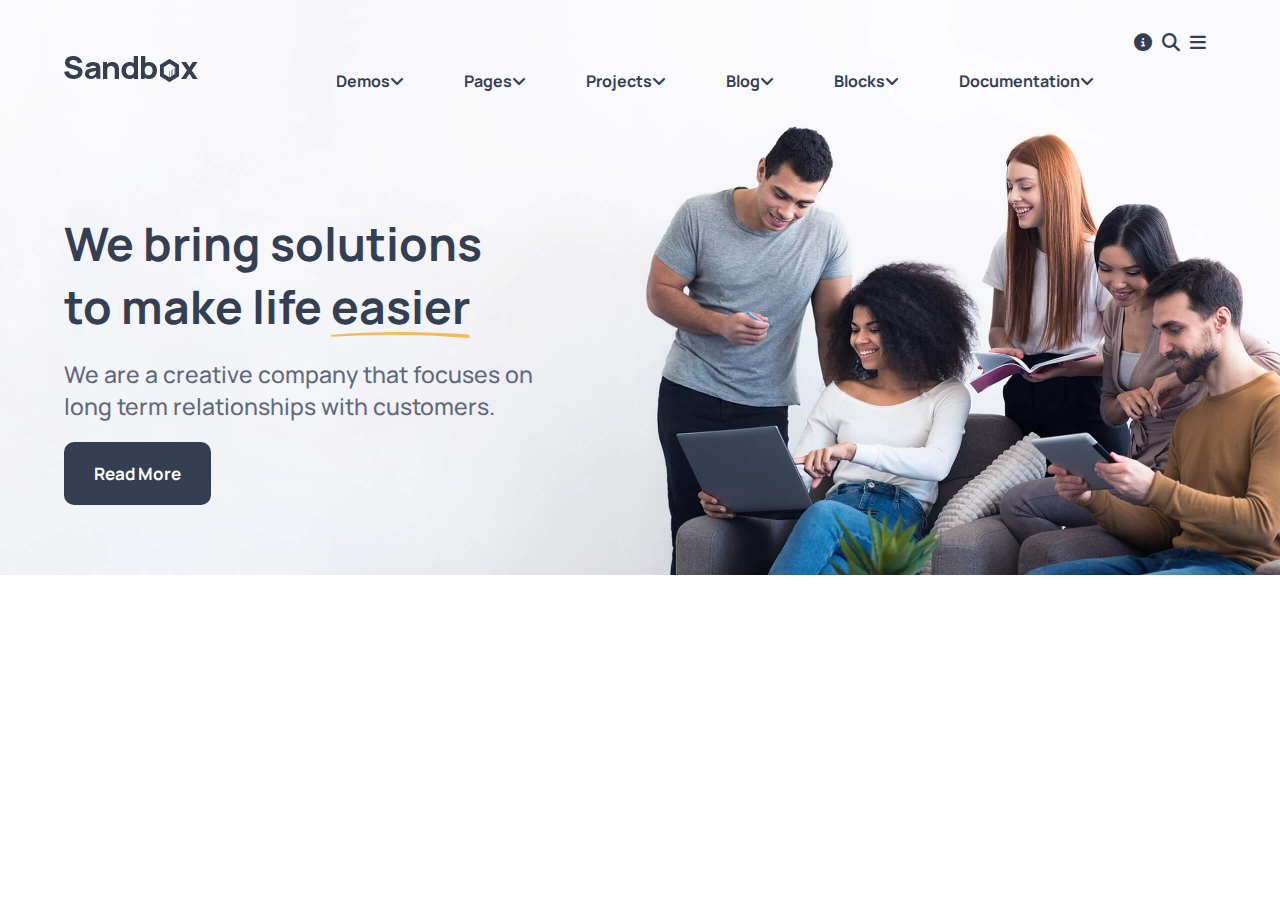
==== commit fa727df6: "25/03/2025" ====
--- a/newindex.html
+++ b/newindex.html
@@ -13,7 +13,8 @@
 </head>
 
 <body>
-    <div class="body">
+    <!-- <div class="body"> -->
+    <header>
         <!-- first section -->
         <div class="container">
             <!-- navbar -->
@@ -43,16 +44,15 @@
                             </span>
                         </div>
                     </div>
-                    
                 </div>
             </div>
             <!--  main content-->
             <div class="maintext">
                 <div class="first animated-text">
-                    <p>
+                    <h1>
                         We bring solutions to make life
                         <span class="highlight">easier</span>
-                    </p>
+                    </h1>
                 </div>
                 <div class="second animated-text animated-text1">
                     <p>We are a creative company that focuses on
@@ -63,517 +63,528 @@
                 </div>
             </div>
         </div>
-    </div>
+        <!-- </div> -->
+    </header>
     <!-- second container -->
-    <div class="container">
-        <div class="sec_section">
-            <div class="heading">
-                <div>
-                    <h6>WHAT WE DO?</h6>
-                </div>
-                <div>
+    <!-- <section>
+        <div class="container">
+            <div class="sec_section">
+                <div class="heading">
+                    <div>
+                        <h6>WHAT WE DO?</h6>
+                    </div>
+                    <div>
+                        <p>
+                            The service we offer is
+                            specifically designed to meet your needs.
+                        </p>
+                    </div>
+                </div>
+
+                <div class="info">
+                    <div class="support_24">
+                        <div class="image">
+                            <img src="phone.svg" class="icon">
+                        </div>
+                        <div class="desc">
+                            <h3>24/7 Support</h3>
+                            <p>Duis mollis gravida commodo id luctus erat porttitor ligula,
+                                eget lacinia odio sem aget elit nullam quis risus eget</p>
+                        </div>
+                    </div>
+                    <div class="support_24">
+                        <div class="image">
+                            <img src="payment.svg" alt="">
+                        </div>
+                        <div class="desc">
+                            <h3>Secure payment</h3>
+                            <p>Duis mollis gravida commodo id luctus erat porttitor ligula,
+                                eget lacinia odio sem aget elit nullam quis risus eget</p>
+                        </div>
+                    </div>
+                    <div class="support_24">
+                        <div class="image">
+                            <img src="daily_update.svg" alt="">
+                        </div>
+                        <div class="desc">
+                            <h3>Daily updates</h3>
+                            <p>Duis mollis gravida commodo id luctus erat porttitor ligula,
+                                eget lacinia odio sem aget elit nullam quis risus eget</p>
+                        </div>
+                    </div>
+                    <div class="support_24">
+                        <div class="image">
+                            <img src="market_research.svg" alt="">
+                        </div>
+                        <div class="desc">
+                            <h3>Market Research</h3>
+                            <p>Duis mollis gravida commodo id luctus erat porttitor ligula,
+                                eget lacinia odio sem aget elit nullam quis risus eget</p>
+                        </div>
+                    </div>
+                    <div class="support_24">
+                        <div class="image">
+                            <img src="social_engegment.svg" alt="">
+                        </div>
+                        <div class="desc">
+                            <h3>Social Engegment</h3>
+                            <p>Duis mollis gravida commodo id luctus erat porttitor ligula,
+                                eget lacinia odio sem aget elit nullam quis risus eget</p>
+                        </div>
+                    </div>
+                    <div class="support_24">
+                        <div class="image">
+                            <img src="content_marketing.svg" alt="">
+                        </div>
+                        <div class="desc">
+                            <h3>Content Marketing</h3>
+                            <p>Duis mollis gravida commodo id luctus erat porttitor ligula,
+                                eget lacinia odio sem aget elit nullam quis risus eget</p>
+                        </div>
+                    </div>
+                </div>
+            </div>
+        </div>
+    </section> -->
+    <!-- third_section -->
+    <!-- <section>
+        <div class="container_3">
+            <div class="part1">
+                <img src="third_section.jpeg" alt="" class="image">
+            </div>
+            <div class="part2">
+                <div class="section_1">
+                    <div>
+                        <p>How It Works?</p>
+                    </div>
+                    <div>
+                        <p>Here are the 3 working steps on success.</p>
+                    </div>
+                    <div class="section_2">
+                        <img src="bulb.svg" alt="">
+                        <div class="inner">
+                            <h4>Collect Ideas</h4>
+                            <p>Nulla vitae elit libero pharetra augue dapibus. Praesent commodo cursus.</p>
+                        </div>
+                    </div>
+                    <div class="section_2">
+                        <img src="analysis.svg" alt="">
+                        <div class="inner">
+                            <h4>Data Analysis</h4>
+                            <p>Nulla vitae elit libero pharetra augue dapibus. Praesent commodo cursus.</p>
+                        </div>
+                    </div>
+                    <div class="section_2">
+                        <img src="magic_touch.svg" alt="">
+                        <div class="inner">
+                            <h4>Magic Touch</h4>
+                            <p>Nulla vitae elit libero pharetra augue dapibus. Praesent commodo cursus.</p>
+                        </div>
+                    </div>
+                </div>
+            </div>
+        </div>
+    </section> -->
+    <!-- fourth_section -->
+    <!-- <section>
+        <div class="container">
+            <div class="sec_section1">
+                <div class="heading1">
+                    <div>
+                        <h6>Case Studies</h6>
+                    </div>
+                    <div>
+                        <p>
+                            Our awesome projects with creative ideas and great design.
+                        </p>
+                    </div>
+                </div>
+                <div class="hover">
+                    <div class="hover_img ">
+                        <img src="hover_1.jpeg" alt="">
+                        <div class="overlay">
+                            <div class="overlay-text">Read More</div>
+                        </div>
+                    </div>
+                    <div class="hover_img ">
+                        <img src="hover_2.jpeg" alt="">
+
+                        <div class="overlay">
+                            <div class="overlay-text">Read More</div>
+                        </div>
+                    </div>
+                    <div class="hover_img">
+                        <img src="hover_3.jpeg" alt="">
+                        <div class="overlay">
+                            <div class="overlay-text">Read More</div>
+                        </div>
+                    </div>
+                </div>
+            </div>
+        </div>
+    </section> -->
+    <!-- fifth_section -->
+    <!-- <section>
+        <div class="container5">
+            <div class="fifth_section_1">
+                <div class="fifth_inner">
+                    <h6>
+                        Our Solutions
+                    </h6>
+                    <h1>
+                        Just sit & relax while we take care of your business needs.
+                    </h1>
                     <p>
-                        The service we offer is
-                        specifically designed to meet your needs.
+                        Cum sociis natoque penatibus et magnis dis parturient montes, nascetur ridiculus mus. Cras justo
+                        odio,
+                        dapibus ac facilisis in, egestas eget quam. Praesent commodo cursus
+                        . Maecenas sed diam eget risus
+                        varius
+                        blandit
                     </p>
-                </div>
-            </div>
-
-            <div class="info">
-                <div class="support_24">
-                    <div class="image">
-                        <img src="phone.svg" class="icon">
-                    </div>
-                    <div class="desc">
-                        <h3>24/7 Support</h3>
-                        <p>Duis mollis gravida commodo id luctus erat porttitor ligula,
-                            eget lacinia odio sem aget elit nullam quis risus eget</p>
-                    </div>
-                </div>
-                <div class="support_24">
-                    <div class="image">
-                        <img src="payment.svg" alt="">
-                    </div>
-                    <div class="desc">
-                        <h3>Secure payment</h3>
-                        <p>Duis mollis gravida commodo id luctus erat porttitor ligula,
-                            eget lacinia odio sem aget elit nullam quis risus eget</p>
-                    </div>
-                </div>
-                <div class="support_24">
-                    <div class="image">
-                        <img src="daily_update.svg" alt="">
-                    </div>
-                    <div class="desc">
-                        <h3>Daily updates</h3>
-                        <p>Duis mollis gravida commodo id luctus erat porttitor ligula,
-                            eget lacinia odio sem aget elit nullam quis risus eget</p>
-                    </div>
-                </div>
-                <div class="support_24">
-                    <div class="image">
-                        <img src="market_research.svg" alt="">
-                    </div>
-                    <div class="desc">
-                        <h3>Market Research</h3>
-                        <p>Duis mollis gravida commodo id luctus erat porttitor ligula,
-                            eget lacinia odio sem aget elit nullam quis risus eget</p>
-                    </div>
-                </div>
-                <div class="support_24">
-                    <div class="image">
-                        <img src="social_engegment.svg" alt="">
-                    </div>
-                    <div class="desc">
-                        <h3>Social Engegment</h3>
-                        <p>Duis mollis gravida commodo id luctus erat porttitor ligula,
-                            eget lacinia odio sem aget elit nullam quis risus eget</p>
-                    </div>
-                </div>
-                <div class="support_24">
-                    <div class="image">
-                        <img src="content_marketing.svg" alt="">
-                    </div>
-                    <div class="desc">
-                        <h3>Content Marketing</h3>
-                        <p>Duis mollis gravida commodo id luctus erat porttitor ligula,
-                            eget lacinia odio sem aget elit nullam quis risus eget</p>
-                    </div>
-                </div>
-            </div>
-        </div>
-    </div>
-    <!-- third_section -->
-    <div class="container_3">
-        <div class="part1">
-            <img src="third_section.jpeg" alt="" class="image">
-            <!-- <img src="line2.svg" alt="" class="line"> -->
-        </div>
-        <div class="part2">
-            <div class="section_1">
-                <div>
-                    <p>How It Works?</p>
-                </div>
-                <div>
-                    <p>Here are the 3 working steps on success.</p>
-                </div>
-                <div class="section_2">
-                    <img src="bulb.svg" alt="">
-
+                    <div class="number">
+                        <div class="number_first">
+                            <p>99.7%</p>
+                            <p>Customer Satisfaction</p>
+                            <div class="star_icon">
+                                <i class="fa-solid fa-star"></i>
+                                <i class="fa-solid fa-star"></i>
+                                <i class="fa-solid fa-star"></i>
+                                <i class="fa-solid fa-star"></i>
+                                <i class="fa-solid fa-star"></i>
+                            </div>
+                        </div>
+                        <div class="number_first">
+                            <p>4x</p>
+                            <p>New Visitors</p>
+                            <div class="star_icon">
+                                <i class="fa-solid fa-star"></i>
+                                <i class="fa-solid fa-star"></i>
+                                <i class="fa-solid fa-star"></i>
+                                <i class="fa-solid fa-star"></i>
+                                <i class="fa-solid fa-star"></i>
+                            </div>
+                        </div>
+                    </div>
+                </div>
+            </div>
+            <div class="fifth_section_2">
+                <img src="fifth_section.jpeg" alt="">
+            </div>
+        </div>
+    </section> -->
+    <!--  sixth-section  -->
+    <!-- <section>
+        <div class="container">
+            <div class="sixth">
+                <div class="sixth_1">
+                    <div class="image_section_1">
+                        <img src="sixth_section_1.jpeg" alt="">
+                        <img src="sixth_section_2.jpeg" alt="">
+                    </div>
+                    <div class="image_section_2">
+                        <img src="sixth_section_3.jpeg" alt="">
+                    </div>
+                </div>
+                <div class="sixth_2">
                     <div class="inner">
-                        <h4>Collect Ideas</h4>
-                        <p>Nulla vitae elit libero pharetra augue dapibus. Praesent commodo cursus.</p>
-                    </div>
-                </div>
-                <div class="section_2">
-                    <img src="analysis.svg" alt="">
-
-                    <div class="inner">
-                        <h4>Data Analysis</h4>
-                        <p>Nulla vitae elit libero pharetra augue dapibus. Praesent commodo cursus.</p>
-                    </div>
-                </div>
-                <div class="section_2">
-                    <img src="magic_touch.svg" alt="">
-
-                    <div class="inner">
-                        <h4>Magic Touch</h4>
-                        <p>Nulla vitae elit libero pharetra augue dapibus. Praesent commodo cursus.</p>
-                    </div>
-                </div>
-            </div>
-
-        </div>
-
-    </div>
-    <!-- fourth_section -->
-    <div class="container">
-        <div class="sec_section1">
-            <div class="heading1">
-                <div>
-                    <h6>Case Studies</h6>
-                </div>
-                <div>
-                    <p>
-                        Our awesome projects with creative ideas and great design.
-                    </p>
-                </div>
-            </div>
-            <div class="hover">
-                <div class="hover_img ">
-                    <img src="hover_1.jpeg" alt="">
-                    <div class="overlay">
-                        <div class="overlay-text">Read More</div>
-                    </div>
-                </div>
-                <div class="hover_img ">
-                    <img src="hover_2.jpeg" alt="">
-
-                    <div class="overlay">
-                        <div class="overlay-text">Read More</div>
-                    </div>
-                </div>
-                <div class="hover_img">
-                    <img src="hover_3.jpeg" alt="">
-                    <div class="overlay">
-                        <div class="overlay-text">Read More</div>
-                    </div>
-                </div>
-                <!-- <div class="hover_img">
-                <img src="hover_4.jpeg" alt="">
-                <div class="overlay">
-                    <div class="overlay-text">Read More</div>
-                </div>
-            </div> -->
-            </div>
-        </div>
-    </div>
-
-    <div class="container5">
-        <div class="fifth_section_1">
-            <div class="fifth_inner">
-                <h6>
-                    Our Solutions
-                </h6>
-                <h1>
-                    Just sit & relax while we take care of your business needs.
-                </h1>
-                <p>
-                    Cum sociis natoque penatibus et magnis dis parturient montes, nascetur ridiculus mus. Cras justo
-                    odio,
-                    dapibus ac facilisis in, egestas eget quam. Praesent commodo cursus
-                    . Maecenas sed diam eget risus
-                    varius
-                    blandit
-                </p>
-                <div class="number">
-                    <div class="number_first">
-                        <p>99.7%</p>
-                        <p>Customer Satisfaction</p>
-                        <div class="star_icon">
+                        <h6>Who Are We?</h6>
+                        <h1>Company that believes in the power
+                            of creative strategy.</h1>
+                        <p>Cum sociis natoque penatibus et magnis dis parturient montes, nascetur ridiculus mus. Cras
+                            justo
+                            odio, dapibus ac facilisis in, egestas eget quam. Praesent commodo cursus magna, vel
+                            scelerisque
+                            nisl consectetur et. Cum sociis natoque penatibus et magnis dis parturient montes, nascetur
+                            ridiculus mus. Aenean lacinia bibendum nulla sed.</p>
+                    </div>
+                    <div class="second_inner">
+                        <div class="second_inner_1">
+                            <div class="icon">
+                                <i class="fa-solid fa-check"></i>
+                            </div>
+                            <div class="text">
+                                <p>Aenean eu leo quam ornare
+                                    curabitur blandit tempus</p>
+                            </div>
+                        </div>
+                        <div class="second_inner_1">
+                            <div class="icon">
+                                <i class="fa-solid fa-check"></i>
+                            </div>
+                            <div class="text">
+                                <p>Etiam porta sem malesuada magna
+                                    mollis euismod.</p>
+                            </div>
+                        </div>
+                        <div class="second_inner_1">
+                            <div class="icon">
+                                <i class="fa-solid fa-check"></i>
+                            </div>
+                            <div class="text">
+                                <p>Nullam quis risus eget urna mollis
+                                    ornare donec elit.</p>
+                            </div>
+                        </div>
+                        <div class="second_inner_1">
+                            <div class="icon">
+                                <i class="fa-solid fa-check"></i>
+                            </div>
+                            <div class="text">
+                                <p>Fermentum massa vivamus
+                                    faucibus amet euismod.</p>
+                            </div>
+                        </div>
+                    </div>
+                </div>
+            </div>
+            <div class="sixth_3">
+                <div class="icons_svg">
+                    <div class="icon_img">
+                        <img src="our_vision.svg" alt="">
+                    </div>
+                    <div class="icon_text">
+                        <p>Our Vision</p>
+                        <p>Nulla vitae elit libero, a pharetra
+                            augue. Donec id elit non mi porta
+                            gravida at eget. Fusce
+                            dapibus tellus.</p>
+                    </div>
+                </div>
+                <div class="icons_svg">
+                    <div class="icon_img">
+                        <img src="our_mision.svg" alt="">
+                    </div>
+                    <div class="icon_text">
+                        <p>Our Mision</p>
+                        <p>Nulla vitae elit libero, a pharetra
+                            augue. Donec id elit non mi porta
+                            gravida at eget. Fusce
+                            dapibus tellus.</p>
+                    </div>
+                </div>
+                <div class="icons_svg">
+                    <div class="icon_img">
+                        <img src="our_values.svg" alt="">
+                    </div>
+                    <div class="icon_text">
+                        <p>Our Values</p>
+                        <p>Nulla vitae elit libero, a pharetra
+                            augue. Donec id elit non mi porta
+                            gravida at eget. Fusce
+                            dapibus tellus.</p>
+                    </div>
+                </div>
+            </div>
+        </div>
+    </section> -->
+    <!--  seven section -->
+    <!-- <section>
+        <div class="container">
+            <div class="seven">
+                <div class="seven_1">
+                    <div class="seven_inner">
+                        <div class="s_icon">
                             <i class="fa-solid fa-star"></i>
                             <i class="fa-solid fa-star"></i>
                             <i class="fa-solid fa-star"></i>
                             <i class="fa-solid fa-star"></i>
                             <i class="fa-solid fa-star"></i>
                         </div>
-                    </div>
-                    <div class="number_first">
-                        <p>4x</p>
-                        <p>New Visitors</p>
-                        <div class="star_icon">
-                            <i class="fa-solid fa-star"></i>
-                            <i class="fa-solid fa-star"></i>
-                            <i class="fa-solid fa-star"></i>
-                            <i class="fa-solid fa-star"></i>
-                            <i class="fa-solid fa-star"></i>
-                        </div>
-                    </div>
-                </div>
-            </div>
-        </div>
-        <div class="fifth_section_2">
-            <img src="fifth_section.jpeg" alt="">
-        </div>
-    </div>
-    <!--  sixth-section  -->
-    <div class="container">
-        <div class="sixth">
-            <div class="sixth_1">
-                <div class="image_section_1">
-                    <img src="sixth_section_1.jpeg" alt="">
-                    <img src="sixth_section_2.jpeg" alt="">
-                </div>
-                <div class="image_section_2">
-                    <img src="sixth_section_3.jpeg" alt="">
-                </div>
-            </div>
-            <div class="sixth_2">
-                <div class="inner">
-                    <h6>Who Are We?</h6>
-                    <h1>Company that believes in the power
-                        of creative strategy.</h1>
-                    <p>Cum sociis natoque penatibus et magnis dis parturient montes, nascetur ridiculus mus. Cras justo
-                        odio, dapibus ac facilisis in, egestas eget quam. Praesent commodo cursus magna, vel scelerisque
-                        nisl consectetur et. Cum sociis natoque penatibus et magnis dis parturient montes, nascetur
-                        ridiculus mus. Aenean lacinia bibendum nulla sed.</p>
-                </div>
-                <div class="second_inner">
-                    <div class="second_inner_1">
-                        <div class="icon">
-                            <i class="fa-solid fa-check"></i>
-                        </div>
-                        <div class="text">
-                            <p>Aenean eu leo quam ornare
-                                curabitur blandit tempus</p>
-                        </div>
-                    </div>
-                    <div class="second_inner_1">
-                        <div class="icon">
-                            <i class="fa-solid fa-check"></i>
-                        </div>
-                        <div class="text">
-                            <p>Etiam porta sem malesuada magna
-                                mollis euismod.</p>
-                        </div>
-                    </div>
-                    <div class="second_inner_1">
-                        <div class="icon">
-                            <i class="fa-solid fa-check"></i>
-                        </div>
-                        <div class="text">
-                            <p>Nullam quis risus eget urna mollis
-                                ornare donec elit.</p>
-                        </div>
-                    </div>
-                    <div class="second_inner_1">
-                        <div class="icon">
-                            <i class="fa-solid fa-check"></i>
-                        </div>
-                        <div class="text">
-                            <p>Fermentum massa vivamus
-                                faucibus amet euismod.</p>
-                        </div>
-                    </div>
-                </div>
-            </div>
-        </div>
-        <div class="sixth_3">
-            <div class="icons_svg">
-                <div class="icon_img">
-                    <img src="our_vision.svg" alt="">
-                </div>
-                <div class="icon_text">
-                    <p>Our Vision</p>
-                    <p>Nulla vitae elit libero, a pharetra
-                        augue. Donec id elit non mi porta
-                        gravida at eget. Fusce
-                        dapibus tellus.</p>
-                </div>
-            </div>
-            <div class="icons_svg">
-                <div class="icon_img">
-                    <img src="our_mision.svg" alt="">
-                </div>
-                <div class="icon_text">
-                    <p>Our Mision</p>
-                    <p>Nulla vitae elit libero, a pharetra
-                        augue. Donec id elit non mi porta
-                        gravida at eget. Fusce
-                        dapibus tellus.</p>
-                </div>
-            </div>
-            <div class="icons_svg">
-                <div class="icon_img">
-                    <img src="our_values.svg" alt="">
-                </div>
-                <div class="icon_text">
-                    <p>Our Values</p>
-                    <p>Nulla vitae elit libero, a pharetra
-                        augue. Donec id elit non mi porta
-                        gravida at eget. Fusce
-                        dapibus tellus.</p>
-                </div>
-            </div>
-        </div>
-    </div>
-    <!--  seven section -->
-    <div class="container">
-        <div class="seven">
-            <div class="seven_1">
-                <div class="seven_inner">
-                    <div class="s_icon">
-                        <i class="fa-solid fa-star"></i>
-                        <i class="fa-solid fa-star"></i>
-                        <i class="fa-solid fa-star"></i>
-                        <i class="fa-solid fa-star"></i>
-                        <i class="fa-solid fa-star"></i>
-                    </div>
-                    <p>
-                        “Donec id elit non mi porta gravida at eget metus.
-                        Vivamus mollis est non commodo luctus, nisi erat
-                        porttitor ligula, eget lacinia odio sem nec elit.
-                        Duis mollis porta est non commodo luctus.”
-                    </p>
-                    <p>Coriss Ambady</p>
-                    <p>Financial Analyst</p>
-                </div>
-                <div class="seven_img">
-                    <img src="seven_section.jpeg" alt="">
-                </div>
-            </div>
-        </div>
-    </div>
-    </div>
+                        <p>
+                            “Donec id elit non mi porta gravida at eget metus.
+                            Vivamus mollis est non commodo luctus, nisi erat
+                            porttitor ligula, eget lacinia odio sem nec elit.
+                            Duis mollis porta est non commodo luctus.”
+                        </p>
+                        <p>Coriss Ambady</p>
+                        <p>Financial Analyst</p>
+                    </div>
+                    <div class="seven_img">
+                        <img src="seven_section.jpeg" alt="">
+                    </div>
+                </div>
+            </div>
+        </div>
+    </section> -->
     <!--  Eight section  -->
-    <div class="container">
-        <div class="eight">
-            <div class="eight_1">
-                <div class="pricing">
-                    <h6>OUR PRICING</h6>
-                    <p>We offer great prices and quality service for your business</p>
-                </div>
-            </div>
-            <div class="eight_2">
-                <div class="plan">
-                    <div class="sub">
-                        <div class="basic">
-                            <h4>Basic Plan</h4>
-                            <sup>$</sup><span>9</span>/mo
-                            <p><i class="fa-solid fa-check"></i> 1 Project</p>
-                            <p><i class="fa-solid fa-check"></i>100k API Access</p>
-                            <p><i class="fa-solid fa-check"></i>100MB Storage</p>
-                            <p><i class="fa-solid fa-x"></i>Weekly Reports</p>
-                            <p><i class="fa-solid fa-x"></i>7/24 Support</p>
-                            <button>Choose Plan</button>
-                        </div>
-                    </div>
-                </div>
-                <div class="plan">
-                    <div class="sub">
-                        <div class="basic">
-                            <h4>Premium Plan</h4>
-                            <sup>$</sup><span>19</span>/mo
-                            <p><i class="fa-solid fa-check"></i>5 Project</p>
-                            <p><i class="fa-solid fa-check"></i>100k API Access</p>
-                            <p><i class="fa-solid fa-check"></i>200MB Storage</p>
-                            <p><i class="fa-solid fa-check"></i>Weekly Reports</p>
-                            <p><i class="fa-solid fa-x"></i>7/24 Support</p>
-                            <button>Choose Plan</button>
-                        </div>
-                    </div>
-                </div>
-                <div class="plan">
-                    <div class="sub">
-                        <div class="basic" style="">
-                            <h4>corporate Plan</h4>
-                            <sup>$</sup><span>29</span>/mo
-                            <p><i class="fa-solid fa-check"></i>20 Project</p>
-                            <p><i class="fa-solid fa-check"></i>300k API Access</p>
-                            <p><i class="fa-solid fa-check"></i>500MB Storage</p>
-                            <p><i class="fa-solid fa-check"></i>Weekly Reports</p>
-                            <p><i class="fa-solid fa-check"></i>7/24 Support</p>
-                            <button>Choose Plan</button>
-                        </div>
-                    </div>
-                </div>
-                <div class="plan">
-                    <div class="sub">
-                        <div class="basic">
-                            <h4>comunity Plan</h4>
-                            <sup>$</sup><span>49</span>/mo
-                            <p><i class="fa-solid fa-check"></i>9 Project</p>
-                            <p><i class="fa-solid fa-check"></i>900k API Access</p>
-                            <p><i class="fa-solid fa-check"></i>900MB Storage</p>
-                            <p><i class="fa-solid fa-check"></i>Weekly Reports</p>
-                            <p><i class="fa-solid fa-check"></i>7/24 Support</p>
-                            <button>Choose Plan</button>
-                        </div>
-                    </div>
-                </div>
-            </div>
-        </div>
-        <div class="nine">
-            <div class="nine_inner">
-                <div class="svg_img">
-                    <img src="supscription.svg" alt="">
-                </div>
-                <div class="nine_text">
-                    <p>Can I cancel my subscription?</p>
-                    <p>Fusce dapibus, tellus ac cursus commodo, tortor mauris condimentum nibh, ut fermentum massa justo
-                        sit amet risus. Etiam porta sem malesuada magna mollis euismod.</p>
-                </div>
-            </div>
-            <div class="nine_inner">
-                <div class="svg_img">
-                    <img src="supscription.svg" alt="">
-                </div>
-                <div class="nine_text">
-                    <p>Which payment methods do you accept?</p>
-                    <p>Fusce dapibus, tellus ac cursus commodo, tortor mauris condimentum nibh, ut fermentum massa justo
-                        sit amet risus. Etiam porta sem malesuada magna mollis euismod.</p>
-                </div>
-            </div>
-            <div class="nine_inner">
-                <div class="svg_img">
-                    <img src="account.svg" alt="">
-                </div>
-                <div class="nine_text">
-                    <p>How can I manage my Account?</p>
-                    <p>Fusce dapibus, tellus ac cursus commodo, tortor mauris condimentum nibh, ut fermentum massa justo
-                        sit amet risus. Etiam porta sem malesuada magna mollis euismod.</p>
-                </div>
-            </div>
-            <div class="nine_inner">
-                <div class="svg_img">
-                    <img src="info_secure.svg" alt="">
-                </div>
-                <div class="nine_text">
-                    <p>Is my credit card information secure?</p>
-                    <p>Fusce dapibus, tellus ac cursus commodo, tortor mauris condimentum nibh, ut fermentum massa justo
-                        sit amet risus. Etiam porta sem malesuada magna mollis euismod.</p>
-                </div>
-            </div>
-        </div>
-    </div>
-    <div class="footer">
+    <!-- <section>
         <div class="container">
-            <div class="footer_1">
-                <div class="footer_text">
-                    Join our community by using our<br>
-                    services and grow your business.
-                </div>
-                <div class="footer_button">
-                    <button>Try It For Free</button>
-                </div>
-            </div>
-            <hr>
-            <div class="footer_2">
-                <div class="footer_last_1">
-                    <img src="logo-dark.png" alt="">
-                    <div>© 2024 Sandbox.<br>
-                        All rights reserved.</div>
-                    <div class="media">
-                        <i class="fa-brands fa-twitter"></i>
-                        <i class="fa-brands fa-facebook"></i>
-                        <i class="fab fa-dribbble"></i>
+            <div class="eight">
+                <div class="eight_1">
+                    <div class="pricing">
+                        <h6>OUR PRICING</h6>
+                        <p>We offer great prices and quality service for your business</p>
+                    </div>
+                </div>
+                <div class="eight_2">
+                    <div class="plan">
+                        <div class="sub">
+                            <div class="basic">
+                                <h4>Basic Plan</h4>
+                                <sup>$</sup><span>9</span>/mo
+                                <p><i class="fa-solid fa-check"></i> 1 Project</p>
+                                <p><i class="fa-solid fa-check"></i>100k API Access</p>
+                                <p><i class="fa-solid fa-check"></i>100MB Storage</p>
+                                <p><i class="fa-solid fa-x"></i>Weekly Reports</p>
+                                <p><i class="fa-solid fa-x"></i>7/24 Support</p>
+                                <button>Choose Plan</button>
+                            </div>
+                        </div>
+                    </div>
+                    <div class="plan">
+                        <div class="sub">
+                            <div class="basic">
+                                <h4>Premium Plan</h4>
+                                <sup>$</sup><span>19</span>/mo
+                                <p><i class="fa-solid fa-check"></i>5 Project</p>
+                                <p><i class="fa-solid fa-check"></i>100k API Access</p>
+                                <p><i class="fa-solid fa-check"></i>200MB Storage</p>
+                                <p><i class="fa-solid fa-check"></i>Weekly Reports</p>
+                                <p><i class="fa-solid fa-x"></i>7/24 Support</p>
+                                <button>Choose Plan</button>
+                            </div>
+                        </div>
+                    </div>
+                    <div class="plan">
+                        <div class="sub">
+                            <div class="basic" style="">
+                                <h4>corporate Plan</h4>
+                                <sup>$</sup><span>29</span>/mo
+                                <p><i class="fa-solid fa-check"></i>20 Project</p>
+                                <p><i class="fa-solid fa-check"></i>300k API Access</p>
+                                <p><i class="fa-solid fa-check"></i>500MB Storage</p>
+                                <p><i class="fa-solid fa-check"></i>Weekly Reports</p>
+                                <p><i class="fa-solid fa-check"></i>7/24 Support</p>
+                                <button>Choose Plan</button>
+                            </div>
+                        </div>
+                    </div>
+                    <div class="plan">
+                        <div class="sub">
+                            <div class="basic">
+                                <h4>comunity Plan</h4>
+                                <sup>$</sup><span>49</span>/mo
+                                <p><i class="fa-solid fa-check"></i>9 Project</p>
+                                <p><i class="fa-solid fa-check"></i>900k API Access</p>
+                                <p><i class="fa-solid fa-check"></i>900MB Storage</p>
+                                <p><i class="fa-solid fa-check"></i>Weekly Reports</p>
+                                <p><i class="fa-solid fa-check"></i>7/24 Support</p>
+                                <button>Choose Plan</button>
+                            </div>
+                        </div>
+                    </div>
+                </div>
+            </div>
+            <div class="nine">
+                <div class="nine_inner">
+                    <div class="svg_img">
+                        <img src="supscription.svg" alt="">
+                    </div>
+                    <div class="nine_text">
+                        <p>Can I cancel my subscription?</p>
+                        <p>Fusce dapibus, tellus ac cursus commodo, tortor mauris condimentum nibh, ut fermentum massa
+                            justo
+                            sit amet risus. Etiam porta sem malesuada magna mollis euismod.</p>
+                    </div>
+                </div>
+                <div class="nine_inner">
+                    <div class="svg_img">
+                        <img src="supscription.svg" alt="">
+                    </div>
+                    <div class="nine_text">
+                        <p>Which payment methods do you accept?</p>
+                        <p>Fusce dapibus, tellus ac cursus commodo, tortor mauris condimentum nibh, ut fermentum massa
+                            justo
+                            sit amet risus. Etiam porta sem malesuada magna mollis euismod.</p>
+                    </div>
+                </div>
+                <div class="nine_inner">
+                    <div class="svg_img">
+                        <img src="account.svg" alt="">
+                    </div>
+                    <div class="nine_text">
+                        <p>How can I manage my Account?</p>
+                        <p>Fusce dapibus, tellus ac cursus commodo, tortor mauris condimentum nibh, ut fermentum massa
+                            justo
+                            sit amet risus. Etiam porta sem malesuada magna mollis euismod.</p>
+                    </div>
+                </div>
+                <div class="nine_inner">
+                    <div class="svg_img">
+                        <img src="info_secure.svg" alt="">
+                    </div>
+                    <div class="nine_text">
+                        <p>Is my credit card information secure?</p>
+                        <p>Fusce dapibus, tellus ac cursus commodo, tortor mauris condimentum nibh, ut fermentum massa
+                            justo
+                            sit amet risus. Etiam porta sem malesuada magna mollis euismod.</p>
+                    </div>
+                </div>
+            </div>
+        </div>
+    </section> -->
+    <!-- footer -->
+    <!-- <footer>
+        <div class="footer">
+            <div class="container">
+                <div class="footer_1">
+                    <div class="footer_text">
+                        Join our community by using our<br>
+                        services and grow your business.
+                    </div>
+                    <div class="footer_button">
+                        <button>Try It For Free</button>
+                    </div>
+                </div>
+                <hr>
+                <div class="footer_2">
+                    <div class="footer_last_1">
+                        <img src="logo-dark.png" alt="">
+                        <div>© 2024 Sandbox.<br>
+                            All rights reserved.</div>
+                        <div class="media">
+                            <i class="fa-brands fa-twitter"></i>
+                            <i class="fa-brands fa-facebook"></i>
+                            <i class="fab fa-dribbble"></i>
 
-                        <i class="fa-brands fa-instagram"></i>
-                        <i class="fa-brands fa-youtube"></i>
-                    </div>
-                </div>
-                <div class="footer_last_2">
-                    <div>Get In Touch</div>
-                    <div>Moonshine St. 14/05 <br>Light City, 
-                        London,<br> United Kingdom
-                    </div>
-                    <div>
-                        info@email.com<br>
-                        00 (123) 456 78 90
-                    </div>
-                </div>
-                <div class="footer_last_3">
-                    <div>Learn More</div>
-                    <div>
-                        <li><a href="#">About Us</a></li>
-                        <li><a href="#">Our Story</a></li>
-                        <li><a href="#">Projects</a></li>
-                        <li><a href="#">Terms of use</a></li>
-                        <li><a href="#">Privacy Policy</a></li>
-                    </div>
-                </div>
-                <div class="footer_last_4">
-                    <div>Our Newsletter</div>
-                    <div>Subscribe to our newsletter to 
-                        get our news & deals delivered to you</div>
-                    <div class="input">
-                        <input type="email" class="email" placeholder="Email address">
-                        <button>Join</button>
-                    </div>
-                </div>
-            </div>
-        </div>
-    </div>
+                            <i class="fa-brands fa-instagram"></i>
+                            <i class="fa-brands fa-youtube"></i>
+                        </div>
+                    </div>
+                    <div class="footer_last_2">
+                        <div>Get In Touch</div>
+                        <div>Moonshine St. 14/05 <br>Light City,
+                            London,<br> United Kingdom
+                        </div>
+                        <div>
+                            info@email.com<br>
+                            00 (123) 456 78 90
+                        </div>
+                    </div>
+                    <div class="footer_last_3">
+                        <div>Learn More</div>
+                        <div>
+                            <li><a href="#">About Us</a></li>
+                            <li><a href="#">Our Story</a></li>
+                            <li><a href="#">Projects</a></li>
+                            <li><a href="#">Terms of use</a></li>
+                            <li><a href="#">Privacy Policy</a></li>
+                        </div>
+                    </div>
+                    <div class="footer_last_4">
+                        <div>Our Newsletter</div>
+                        <div>Subscribe to our newsletter to
+                            get our news & deals delivered to you</div>
+                        <div class="input">
+                            <input type="email" class="email" placeholder="Email address">
+                            <button>Join</button>
+                        </div>
+                    </div>
+                </div>
+            </div>
+        </div>
+    </footer> -->
 </body>
 
 </html>--- a/newcss.css
+++ b/newcss.css
@@ -1,51 +1,54 @@
 @import url('https://fonts.googleapis.com/css2?family=Manrope:wght@200..800&display=swap');
 
-*{
+* {
     box-sizing: border-box;
     margin: 0;
-    font-family: Manrope, "sans-serif"; 
-   
-}
-.body{
-    background-image: url("main_banner.jpeg");
+    font-family: Manrope, "sans-serif";
+
+}
+
+header{
+    background-image: url("./main_banner.jpeg");
     background-repeat: no-repeat;
-    background-size:cover;
-    background-size: 102% 100%;
-    height: 800px;
-    
-}
-.container{
-    /* border: 1px solid black; */
-    max-width: 1340px;
+    background-position: center;
+    background-size: cover;
+}
+
+.container {
+    max-width:calc(100vw - 10%);
     margin: auto;
 }
-.nav{
+
+.nav {
     display: flex;
     justify-content: space-between;
-    .logo{
-        margin-top:35px;
-    }
-    .navlinks ul{
+    align-items: center;
+    padding-block: 30px;
+
+    .navlinks ul {
         list-style: none;
         display: flex;
         justify-content: space-between;
     }
-    .navlinks ul li{
-        margin-top:20px ;
+
+    .navlinks ul li {
+        margin-top: 20px;
         margin-right: 20px;
         padding: 20px;
     }
-    .navlinks li a{
+
+    .navlinks li a {
         text-decoration: none;
         color: #343f52;
         font-weight: bold;
     }
 }
-.navlinks{
-    display: flex;
-}
+
+.navlinks {
+    display: flex;
+}
+
 .icons {
-    margin-top: 40px;
     font-size: 18px;
     color: #343f52;
     cursor: pointer;
@@ -54,35 +57,42 @@
     gap: 10px;
     margin-right: 10px;
 }
-.mobilemenu{
+
+.icons.mobilemenu {
     display: none;
 }
 
-.maintext{
+.maintext {
     height: fit-content;
-    width: 550px;
-    /* border: 1px solid black; */
-    margin-top: 140px;
-}
-.first p{
-    font-size: 56px;
+    width: calc(100vw - 70%);
+    padding: 70px 0px;
+}
+
+.first h1 {
+    font-size: calc(1.405rem + 1.86vw) !important;
     font-weight: bold;
     color: #343f52;
-}
-.highlight{
+    max-width: calc(100vw + 90%);
+}
+
+.highlight {
     background-image: url("underline.svg");
     background-repeat: no-repeat;
-    background-position:bottom;
-}
-.second{
+    background-position: bottom;
+}
+
+.second {
     margin-top: 20px;
 }
-.second p{
+
+.second p {
     font-size: 23px;
     color: #60697b;
-}
-.animated-text{
-    margin-top: 140px;
+    min-width: 250px;
+    font-weight: 500;
+}
+
+.animated-text {
     font-size: 30px;
     font-weight: bold;
     text-align: left;
@@ -94,22 +104,27 @@
     animation-direction: normal;
     animation-fill-mode: both;
 }
-.animated-text1{
+
+.animated-text1 {
     margin-top: 20px;
     font-size: 30px;
     animation-delay: 1000ms;
-   
-}
-.animated-text2{
+
+}
+
+.animated-text2 {
     margin-top: 20px;
     font-size: 30px;
     animation-delay: 1500ms;
 }
-.button{
+
+.button {
     margin-top: 20px;
-    button{
+
+    button {
         padding: 20px 30px 20px 30px;
         border-radius: 10px;
+        outline: none;
         background-color: #343f52;
         color: #ffffff;
         border: none;
@@ -117,10 +132,12 @@
         font-weight: bold;
     }
 }
-.sec_section{
-    height: 80vh;  
-}
-.heading{
+
+.sec_section {
+    height: 80vh;
+}
+
+.heading {
     display: flex;
     flex-direction: column;
     justify-content: center;
@@ -129,16 +146,19 @@
     margin-top: 100px;
     text-align: center;
 }
-.heading h6{
+
+.heading h6 {
     font-size: 15px;
     color: #aab0bc;
 }
-.heading p{
+
+.heading p {
     font-size: 40px;
     color: #343f52;
     font-weight: bold;
 }
-.info{
+
+.info {
     margin-top: 20px;
     height: 400px;
     width: 100%;
@@ -147,35 +167,41 @@
     /* border: 1px solid black;  */
     flex-wrap: wrap;
 }
-.support_24{
+
+.support_24 {
     height: 150px;
     width: 400px;
     /* border: 1px solid black; */
     display: flex;
     justify-content: space-evenly;
 }
-.support_24 i{
+
+.support_24 i {
     color: aqua;
 }
-.image{
+
+.image {
     height: 200px;
     width: 200px;
     margin: 20px;
     outline: pink;
 }
 
-.desc{
+.desc {
     margin-top: 20px;
     font-size: 16px;
     text-align: center;
-    h3{
+
+    h3 {
         text-align: left;
     }
-    p{
+
+    p {
         text-align: left;
     }
 }
-.container_3{
+
+.container_3 {
     position: relative;
     width: 100%;
     height: 700px;
@@ -184,12 +210,14 @@
     background-color: #f6f7f9;
     justify-content: space-between;
 }
-.part1{
+
+.part1 {
     width: 900px;
     display: flex;
     /* border: 1px solid black; */
     height: 600px;
-    .image{
+
+    .image {
         object-fit: cover;
         height: 700px;
         margin: 0px;
@@ -197,85 +225,101 @@
         clip-path: polygon(0 0, 95% 0, 100% 100%, 0 100%);
     }
 }
-.part2{
+
+.part2 {
     width: 900px;
     /* border: 1px solid black; */
     height: 600px;
     margin-top: 90px;
     margin-left: 60px;
 }
-.section_1{
+
+.section_1 {
     margin: 40px;
     height: fit-content;
     width: 500px;
-    /* border: 1px solid black; */
-    div:nth-child(1) p:nth-child(1){
+
+    /* border: 1px solid black; */
+    div:nth-child(1) p:nth-child(1) {
         margin-top: 10px;
         font-size: 15px;
         color: #aab0bc;
     }
-    div:nth-child(2) p:nth-child(1){
+
+    div:nth-child(2) p:nth-child(1) {
         margin-top: 10px;
         font-size: 40px;
         color: #343f52;
     }
 }
-.section_2{
+
+.section_2 {
     margin-top: 40px;
     display: flex;
 }
-.section_2 img{
+
+.section_2 img {
     height: 50px;
     width: 50px;
 }
-.inner{
+
+.inner {
     margin-left: 20px;
-    h4{
+
+    h4 {
         font-size: 20px;
         color: #343f52;
     }
-    p{
+
+    p {
         margin-top: 10px;
         color: #60697b;
     }
 }
-.sec_section1{
-    height: 80vh; 
-}
-.hover{
+
+.sec_section1 {
+    height: 80vh;
+}
+
+.hover {
     margin-top: 20px;
     display: flex;
     justify-content: space-evenly;
     height: 300px;
     align-items: center;
 }
-.hover_img{
+
+.hover_img {
     height: 250px;
     width: 400px;
     position: relative;
-    overflow: hidden; 
-}
-.hover_img img{
+    overflow: hidden;
+}
+
+.hover_img img {
     height: 250px;
     width: 400px;
     border-radius: 15px;
     transition: transform 0.3s ease, filter 0.3s ease;
 }
-.hover_img:hover img{
+
+.hover_img:hover img {
     transform: scale(1.1);
-    filter: brightness(80%); 
-    
-}
+    filter: brightness(80%);
+
+}
+
 .hover_img:hover .overlay {
     opacity: 1;
 }
+
 .overlay {
     position: absolute;
     top: 0;
     left: 0;
     width: 100%;
     height: 100%;
-    background: rgba(0, 0, 0, 0.5); 
+    background: rgba(0, 0, 0, 0.5);
     display: flex;
     align-items: center;
     justify-content: center;
@@ -288,7 +332,8 @@
     font-size: 18px;
     font-weight: bold;
 }
-.heading1{
+
+.heading1 {
     display: flex;
     flex-direction: column;
     justify-content: center;
@@ -297,18 +342,21 @@
     margin-top: 100px;
     text-align: center;
 }
-.heading1 h6{
+
+.heading1 h6 {
     font-size: 15px;
     color: #aab0bc;
 }
-.heading1 p{
+
+.heading1 p {
     font-size: 40px;
     color: #343f52;
     font-weight: bold;
 }
+
 /* section 5 */
 
-.container5{
+.container5 {
     height: 600px;
     position: relative;
     width: 100%;
@@ -317,67 +365,79 @@
     align-items: center;
     background-color: #f6f7f9;
 }
-.fifth_section_1{
+
+.fifth_section_1 {
     height: 600px;
     /* border: 1px solid black; */
     width: 900px;
 }
-.fifth_inner{
+
+.fifth_inner {
     height: 400px;
     width: 600px;
     /* border: 1px solid black; */
     margin-top: 90px;
     margin-left: 120px;
-    h6{
+
+    h6 {
         font-size: 16px;
         color: #aab0bc;
         letter-spacing: normal;
         margin-top: 20px;
     }
-    h1{
+
+    h1 {
         margin-top: 10px;
-        font-size:40px;
+        font-size: 40px;
         letter-spacing: -1.2px;
         color: #343f52;
     }
-    p{
+
+    p {
         margin-top: 10px;
         font-size: 16px;
         color: #60697b;
         text-align: start;
     }
 }
-.number{
+
+.number {
     display: flex;
     justify-content: space-between;
     height: fit-content;
     width: 400px;
 }
-.number_first{
+
+.number_first {
     margin-top: 20px;
-    p:nth-child(1){
+
+    p:nth-child(1) {
         font-size: 44px;
         color: #343f52;
         font-weight: bold;
     }
-    p:nth-child(2){
+
+    p:nth-child(2) {
         font-size: 17px;
         color: #343f52;
         font-weight: bold;
         letter-spacing: -0.2px;
     }
-    .star_icon{
+
+    .star_icon {
         margin-top: 10px;
         color: orange;
         font-size: 16px;
     }
-    
-}
-.fifth_section_2{
+
+}
+
+.fifth_section_2 {
 
     height: 600px;
     width: 800px;
-    img{
+
+    img {
         height: 600px;
         width: 800px;
         object-fit: cover;
@@ -385,50 +445,59 @@
 
     }
 }
+
 /* sixth-section */
-.sixth{
+.sixth {
     margin-top: 30px;
     height: 700px;
     /* border: 1px solid black; */
     display: flex;
     gap: 0px;
+
     /* justify-content: space-evenly; */
-    .sixth_1{
+    .sixth_1 {
         /* border: 1px solid black; */
         height: fit-content;
         margin-top: 30px;
         width: 700px;
-        .image_section_1 img{
+
+        .image_section_1 img {
             border-radius: 20px;
             margin: 10px;
         }
-        .image_section_2{
-            margin-left:25px;
-            img{
+
+        .image_section_2 {
+            margin-left: 25px;
+
+            img {
                 border-radius: 20px;
                 margin: 10px;
             }
         }
     }
-    .sixth_2{
+
+    .sixth_2 {
         margin-top: 30px;
         height: 600px;
         width: 700px;
-        
+
         /* border: 1px solid black; */
-        .inner{
+        .inner {
             margin: 30px;
-            h6{
+
+            h6 {
                 margin-top: 10px;
                 font-size: 15px;
                 color: #60697b;
             }
-            h1{
+
+            h1 {
                 margin-top: 10px;
                 font-size: 40px;
                 color: #343f52;
             }
-            p{
+
+            p {
                 margin-top: 20px;
                 font-size: 16px;
                 color: #60697b;
@@ -436,7 +505,8 @@
         }
     }
 }
-.second_inner{
+
+.second_inner {
     margin-left: 30px;
     height: fit-content;
     width: 600px;
@@ -446,25 +516,29 @@
     flex-wrap: wrap;
     /* justify-content: space-evenly; */
     gap: 10px;
-    .second_inner_1{
-        
+
+    .second_inner_1 {
+
         height: 70px;
         width: 250px;
         /* border: 1px solid black; */
         display: flex;
         gap: 10px;
+
         /* justify-content: space-between; */
-        .icon i{
+        .icon i {
             font-size: 16px;
             color: #60697b;
         }
-        .text p{
+
+        .text p {
             font-size: 16px;
-            color: #60697b;   
-        }
-    }
-}
-.sixth_3{
+            color: #60697b;
+        }
+    }
+}
+
+.sixth_3 {
     height: 150px;
     /* width: 700px; */
     display: flex;
@@ -473,111 +547,128 @@
     /* gap: 50px; */
 
     justify-content: space-evenly;
-    .icons_svg{
+
+    .icons_svg {
         display: flex;
         height: fit-content;
         width: 400px;
         gap: 30px;
+
         /* border: 1px solid black; */
-        .icon_img img{
+        .icon_img img {
             height: 50px;
             width: 50px;
         }
-        .icon_text p:nth-child(1){
+
+        .icon_text p:nth-child(1) {
             font-size: 20px;
             color: 343f52;
             font-weight: bold;
             letter-spacing: -0.6px;
         }
-        .icon_text p:nth-child(2){
+
+        .icon_text p:nth-child(2) {
             margin-top: 16px;
             color: #60697b;
         }
     }
 }
+
 /* seven section */
-.seven{
-    margin-top:100px ;
-    margin-left:20px ;
+.seven {
+    margin-top: 100px;
+    margin-left: 20px;
     height: 700px;
     width: 1300px;
-    .seven_1{
+
+    .seven_1 {
         width: 1000px;
         height: 500px;
         border-radius: 15px;
         display: flex;
         background-color: #f6f7f9;
-        .seven_inner{
+        .seven_inner {
             height: fit-content;
             width: 500px;
             margin: 120px 0px 0px 120px;
             text-align: center;
-            .s_icon{
+            .s_icon {
                 margin: 5px;
-                i{
+                i {
                     color: orange;
                 }
             }
         }
-        
-    }
-}
-.seven_inner p{
+    }
+}
+
+.seven_inner p {
     margin-top: 20px;
     color: #60697b;
     font-size: 20px;
 }
-.seven_inner p:nth-child(3){
+
+.seven_inner p:nth-child(3) {
     font-size: 19px;
     color: #343f52;
     font-weight: bold;
 }
-.seven_inner p:nth-child(4){
+
+.seven_inner p:nth-child(4) {
     font-size: 16px;
     color: #60697b;
 }
-.seven_img{
+
+.seven_img {
     height: 300px;
     width: 300px;
     position: relative;
     left: 40px;
     top: 70px;
-    img{
+
+    img {
         border-radius: 20px;
     }
 }
+
 /* Eight section */
 
-.eight{
+.eight {
     height: fit-content;
     margin-top: 10px;
-    /* border: 1px solid black; */
-    .eight_1{
+
+    /* border: 1px solid black; */
+    .eight_1 {
         height: 150px;
         /* width: 700px; */
         /* border: 1px solid black; */
         text-align: center;
         display: flex;
         justify-content: center;
-        .pricing{
+
+        .pricing {
             width: 700px;
-            h6{
+
+            h6 {
                 /* margin-top: 20px; */
                 color: #aab0bc;
                 font-size: 16px;
             }
-            p{
+
+            p {
                 color: #343f52;
                 font-size: 40px;
                 font-weight: bold;
             }
         }
     }
-    .eight_2{
+
+    .eight_2 {
         /* margin-top: 30px; */
         height: fit-content;
         display: flex;
-        .plan{
+
+        .plan {
             /* margin-top: 40px; */
             height: 500px;
             width: 400px;
@@ -585,31 +676,41 @@
             display: flex;
             justify-content: center;
             align-items: center;
-            .basic{
+
+            .basic {
                 margin: 60px;
-                sup{
+
+                sup {
                     font-size: 20px;
                 }
-                h4{
+
+                h4 {
                     color: #343f52;
                     font-size: 19px;
                     margin-top: 60px;
                 }
-                p{
+
+                p {
                     margin-top: 10px;
                 }
-                span{
+
+                span {
                     font-size: 48px;
                     margin-bottom: 30px
-                };
-                i{
+                }
+
+                ;
+
+                i {
                     margin-right: 10px;
                     color: green;
                 }
-                .fa-x{
+
+                .fa-x {
                     color: red;
                 }
-                button{
+
+                button {
                     margin-top: 30px;
                     padding: 20px 30px 20px 30px;
                     border-radius: 10px;
@@ -620,51 +721,58 @@
                     font-size: 16px;
                     border: none;
                 }
+
                 /* .sub div:nth-child(3){
                    .basic{
                         background-color: #f6f7f9;
                    }
                 }
             } */
-        }
-    }
-}
-.plan:nth-of-type(3){
-    background-color: #f6f7f9;
-    .basic button{
-        color: white;
-        background-color: #343f52;
-    }
-}
+            }
+        }
+    }
+
+    .plan:nth-of-type(3) {
+        background-color: #f6f7f9;
+
+        .basic button {
+            color: white;
+            background-color: #343f52;
+        }
+    }
 
 }
 
 /* nine section */
-.nine{
+.nine {
     margin-top: 90px;
     /* border: 1px solid black; */
     display: flex;
     height: 300px;
     justify-content: space-evenly;
     flex-wrap: wrap;
+
     /* width: 300px; */
-    .nine_inner{
-        height:150px;
+    .nine_inner {
+        height: 150px;
         display: flex;
         width: 500px;
         /* justify-content: space-between; */
         gap: 20px;
+
         /* border: 1px solid black; */
-        .svg_img{
+        .svg_img {
             height: 100px;
             width: 100px;
         }
-        p:nth-child(1){
+
+        p:nth-child(1) {
             color: #343f52;
             font-size: 20px;
             font-weight: bold;
         }
-        p:nth-child(2){
+
+        p:nth-child(2) {
             margin-top: 10px;
             color: #60697b;
             font-size: 16px;
@@ -676,22 +784,25 @@
 
 /* footer section */
 
-.footer{
+.footer {
     height: 600px;
     background-color: #f6f7f9;
-    .footer_1{
+
+    .footer_1 {
 
         height: 200px;
         /* width: 400px; */
         display: flex;
         justify-content: space-between;
         align-items: center;
-        .footer_text{
+
+        .footer_text {
             font-weight: bold;
             color: #343f52;
             font-size: 40px;
         }
-        .footer_button button{
+
+        .footer_button button {
             padding: 20px 30px 20px 30px;
             border-radius: 10px;
             color: white;
@@ -700,126 +811,151 @@
             font-size: 16px;
         }
     }
-    .footer_2{
+
+    .footer_2 {
         margin-top: 60px;
         display: flex;
         justify-content: space-between;
-        hr{
+
+        hr {
             color: #60697b;
         }
-        .footer_last_1{
+
+        .footer_last_1 {
             width: 200px;
-            div:nth-child(2){
+
+            div:nth-child(2) {
                 margin-top: 20px;
                 color: #343f52;
 
             }
-            .media{
+
+            .media {
                 margin-top: 20px;
             }
-            .media i:nth-child(1){
+
+            .media i:nth-child(1) {
                 color: #5daed5;
-                
-            }
-            .media i:nth-child(2){
+
+            }
+
+            .media i:nth-child(2) {
                 color: #4470cf;
                 margin-left: 10px;
             }
-            .media i:nth-child(3){
+
+            .media i:nth-child(3) {
                 color: #e94d88;
                 margin-left: 10px;
             }
-            .media i:nth-child(4){
+
+            .media i:nth-child(4) {
                 color: #d53581;
                 margin-left: 10px;
             }
-            .media i:nth-child(5){
+
+            .media i:nth-child(5) {
                 color: #c8312b;
                 margin-left: 10px;
             }
         }
-        .footer_last_2{
+
+        .footer_last_2 {
             /* border: 1px solid black; */
             width: 300px;
             height: fit-content;
-            div:nth-child(1){
+
+            div:nth-child(1) {
                 color: #343f52;
                 font-size: 19px;
                 font-weight: bold;
             }
-            div:nth-child(2){
+
+            div:nth-child(2) {
                 margin-top: 15px;
                 color: #60697b;
             }
-            div:nth-child(3){
+
+            div:nth-child(3) {
                 color: #60697b;
                 margin-top: 15px;
             }
         }
-        .footer_last_3{
+
+        .footer_last_3 {
             /* border: 1px solid black; */
             width: 300px;
 
             height: fit-content;
-            div:nth-child(1){
+
+            div:nth-child(1) {
                 color: #343f52;
                 font-size: 19px;
                 font-weight: bold;
             }
-            div:nth-child(2){
-                
+
+            div:nth-child(2) {
+
                 /* color: #343f52; */
-                li{
+                li {
                     margin-top: 10px;
                     list-style: none;
                 }
-                a{
+
+                a {
                     color: #60697b;
                     text-decoration: none;
                 }
             }
         }
-        .footer_last_4{
+
+        .footer_last_4 {
             width: 300px;
             height: fit-content;
-            div:nth-child(1){
+
+            div:nth-child(1) {
                 color: #343f52;
                 font-size: 19px;
                 font-weight: bold;
             }
-            div:nth-child(2){
+
+            div:nth-child(2) {
                 color: #60697b;
                 font-size: 16px;
                 margin-top: 20px;
-                
-            }
-            div:nth-child(3){
-               margin-top: 20px;
-               input{
+
+            }
+
+            div:nth-child(3) {
+                margin-top: 20px;
+
+                input {
                     padding: 15px 20px;
                     /* border: #60697b; */
                     border-radius: 10px 0px 0px 10px;
-                    
-               }
-               ::placeholder{
-                font-weight: bold;
-                color: #343f52;
-            }
-               button{
-                padding: 15px 30px 15px;
-                border-radius: 0px 10px 10px 0px;
-                position: relative;
-                margin-left: -10px;
-                margin-top: 10px;
-                background-color: #343f52;
-                color: white;
-                
-                font-weight: bold;
-               }
-
-            }
-        }
-        
+
+                }
+
+                ::placeholder {
+                    font-weight: bold;
+                    color: #343f52;
+                }
+
+                button {
+                    padding: 15px 30px 15px;
+                    border-radius: 0px 10px 10px 0px;
+                    position: relative;
+                    margin-left: -10px;
+                    margin-top: 10px;
+                    background-color: #343f52;
+                    color: white;
+
+                    font-weight: bold;
+                }
+
+            }
+        }
+
     }
 }
 
@@ -828,10 +964,13 @@
 @keyframes slideInDown {
     0% {
         opacity: 0;
-        transform: translateY(-50px); /* Text upar se aayega */
-    }
+        transform: translateY(-50px);
+        /* Text upar se aayega */
+    }
+
     100% {
         opacity: 1;
-        transform: translateY(0); /* Apni jagah ruk jayega */
+        transform: translateY(0);
+        /* Apni jagah ruk jayega */
     }
 }--- a/media.css
+++ b/media.css
@@ -1,39 +1,34 @@
+@media (max-width:1400px) {}
+
+@media (max-width:1200px) {}
+
+@media (max-width:992px) {
+
+  header {
+    width: 100%;
+  }
+ 
+
+  /* .first h1{
+    width: 450px;
+  }
+  .second p{
+    width: 400px;
+  } */
+  .navlinks .icons .mobilemenu{
+    display: block;
+  }
+  .navlinks li {
+    display: none;
+  }
+}
+
+@media (max-width:768px) {
+
+}
+
+@media (max-width:576px) {
+    
+}
 
 
-@media (max-width:1400px){
-   
-}
-
-@media (max-width:1200px){
-  
-}
-
-@media (max-width:992px){
-  .container{
-    max-width: 992px;
-    margin: auto;
-  }
-  .body{
-    background-image: url("main_banner.jpeg");
-    background-repeat: no-repeat;
-    background-size:cover;
-    background-size: 102% 100%;
-    /* height: 800px;   */
-}
-  .navlinks li{
-    display: none;
-  }
-  
-  .body{
-    background-image: url("main_banner.jpeg");
-    background-repeat: no-repeat;
-    background-size:cover;
-    background-size: 102% 100%;
-    
-    
-}
-}
-
-@media (max-width:768px){
-   
-}